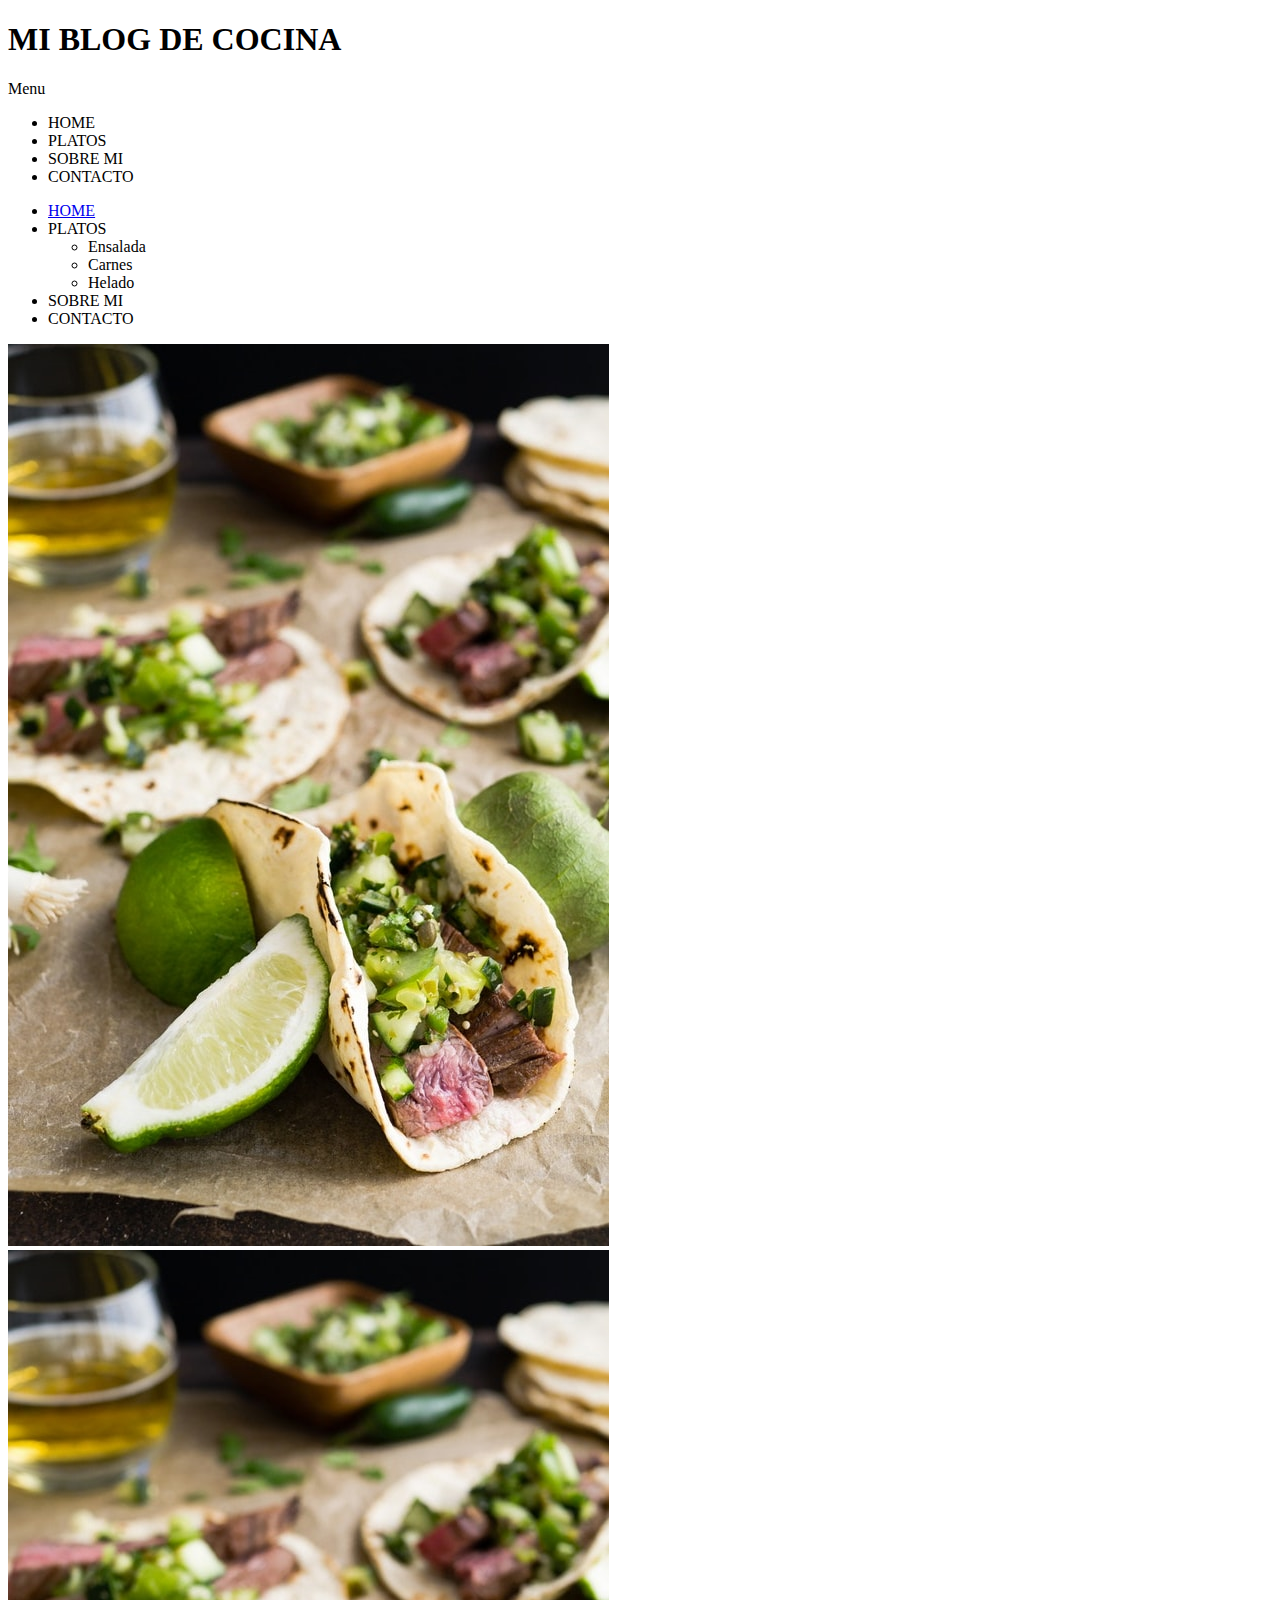
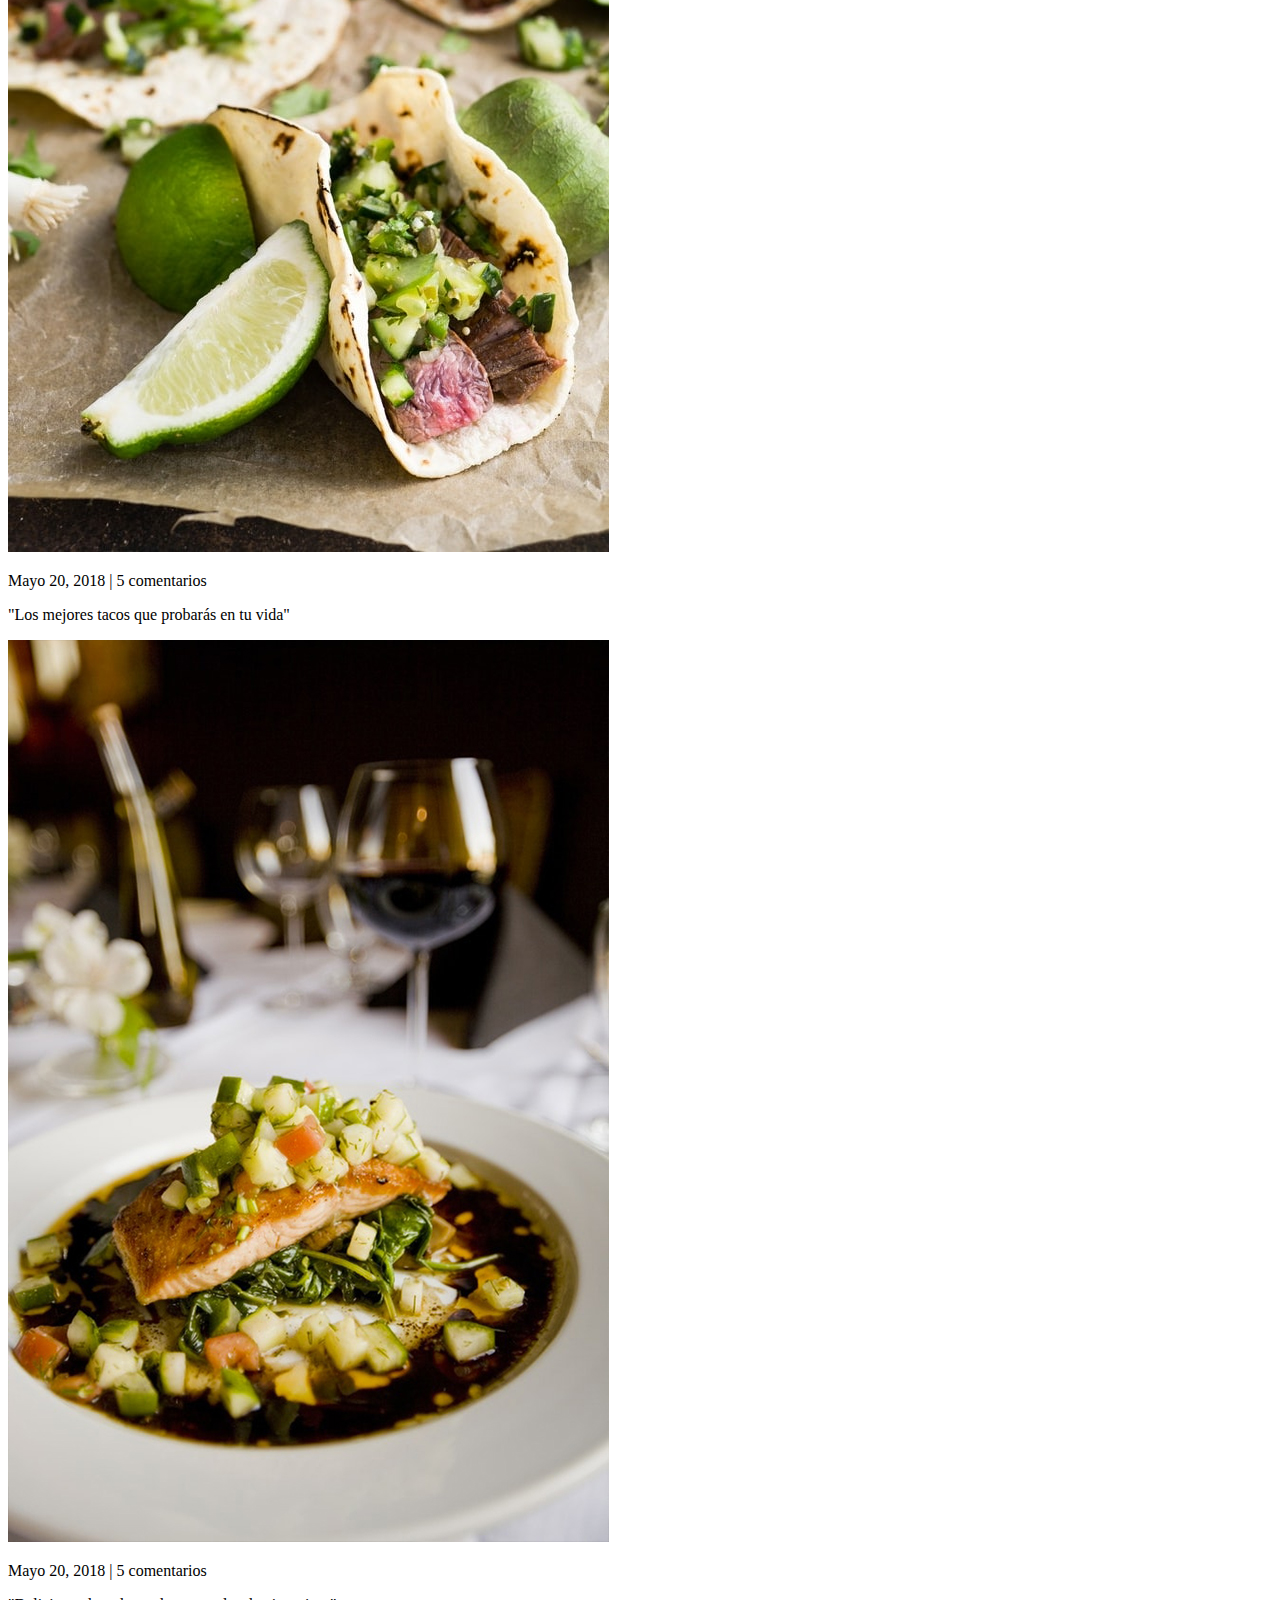
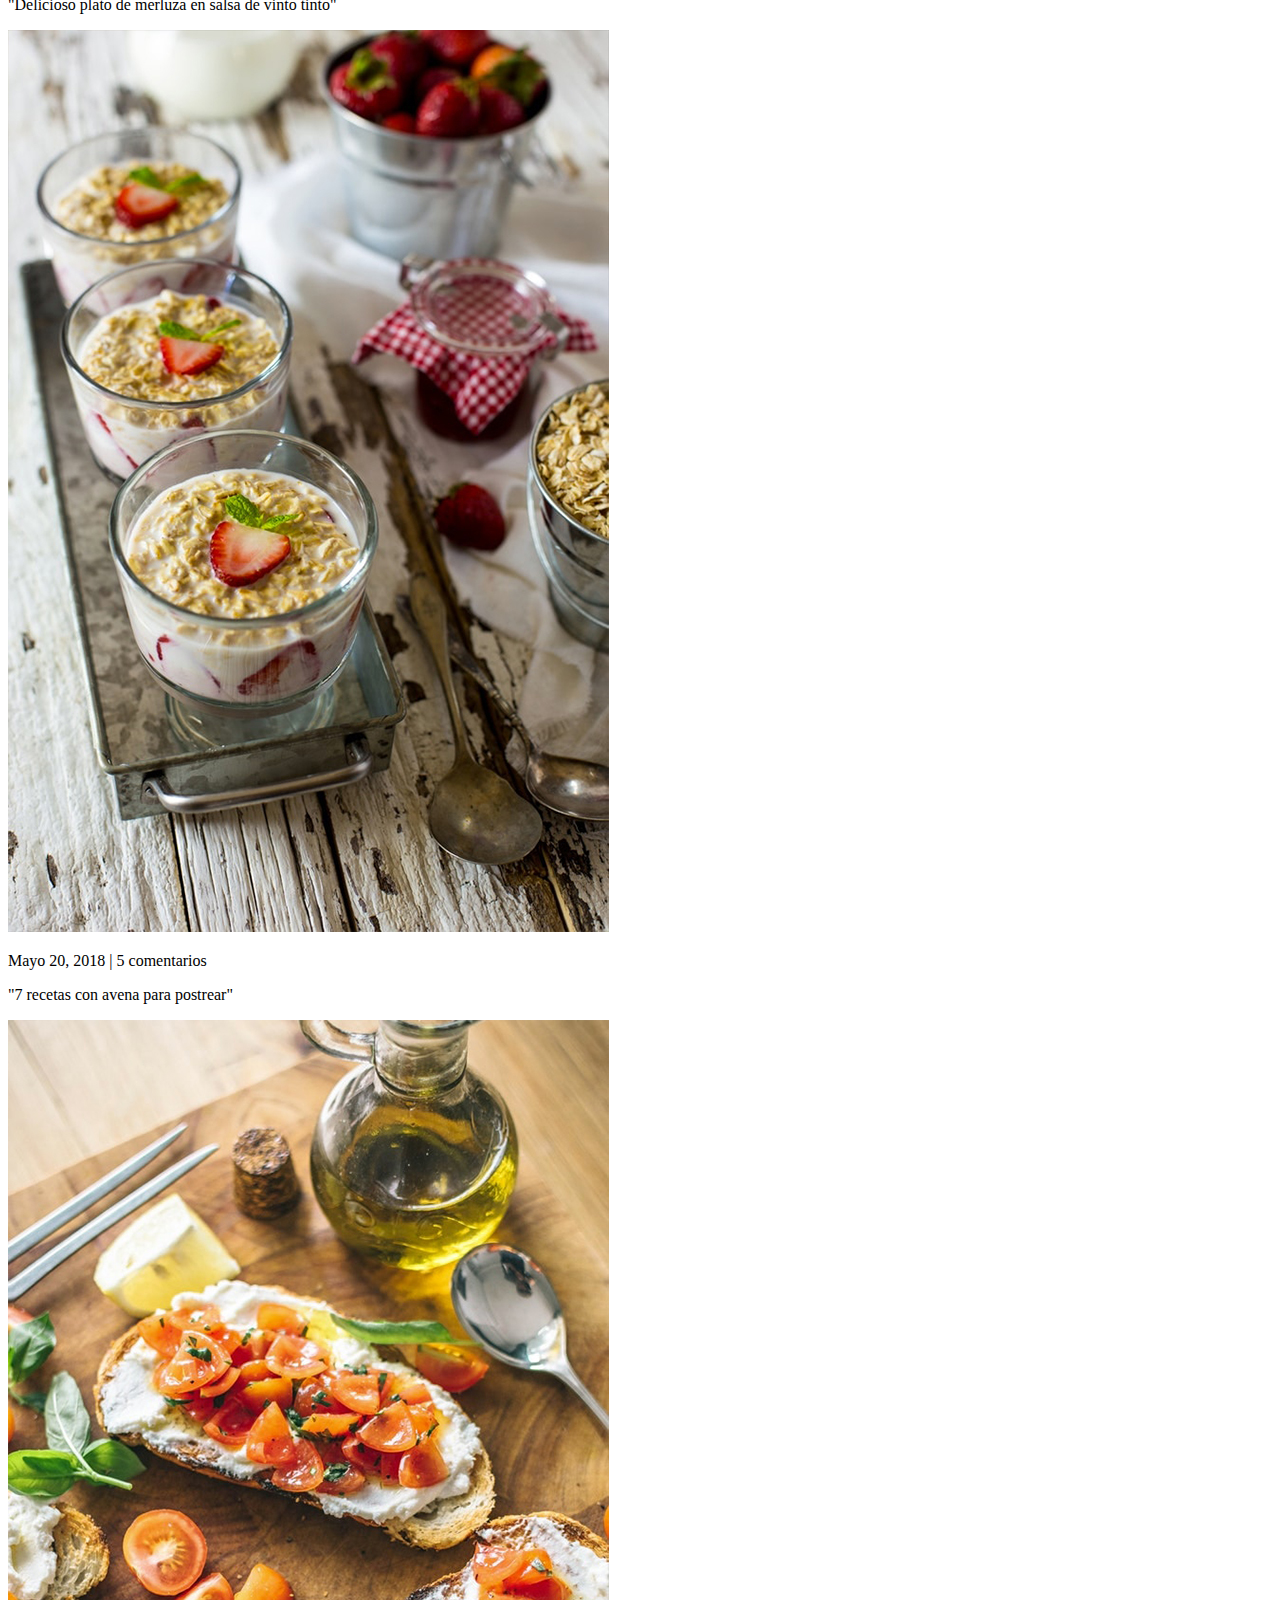
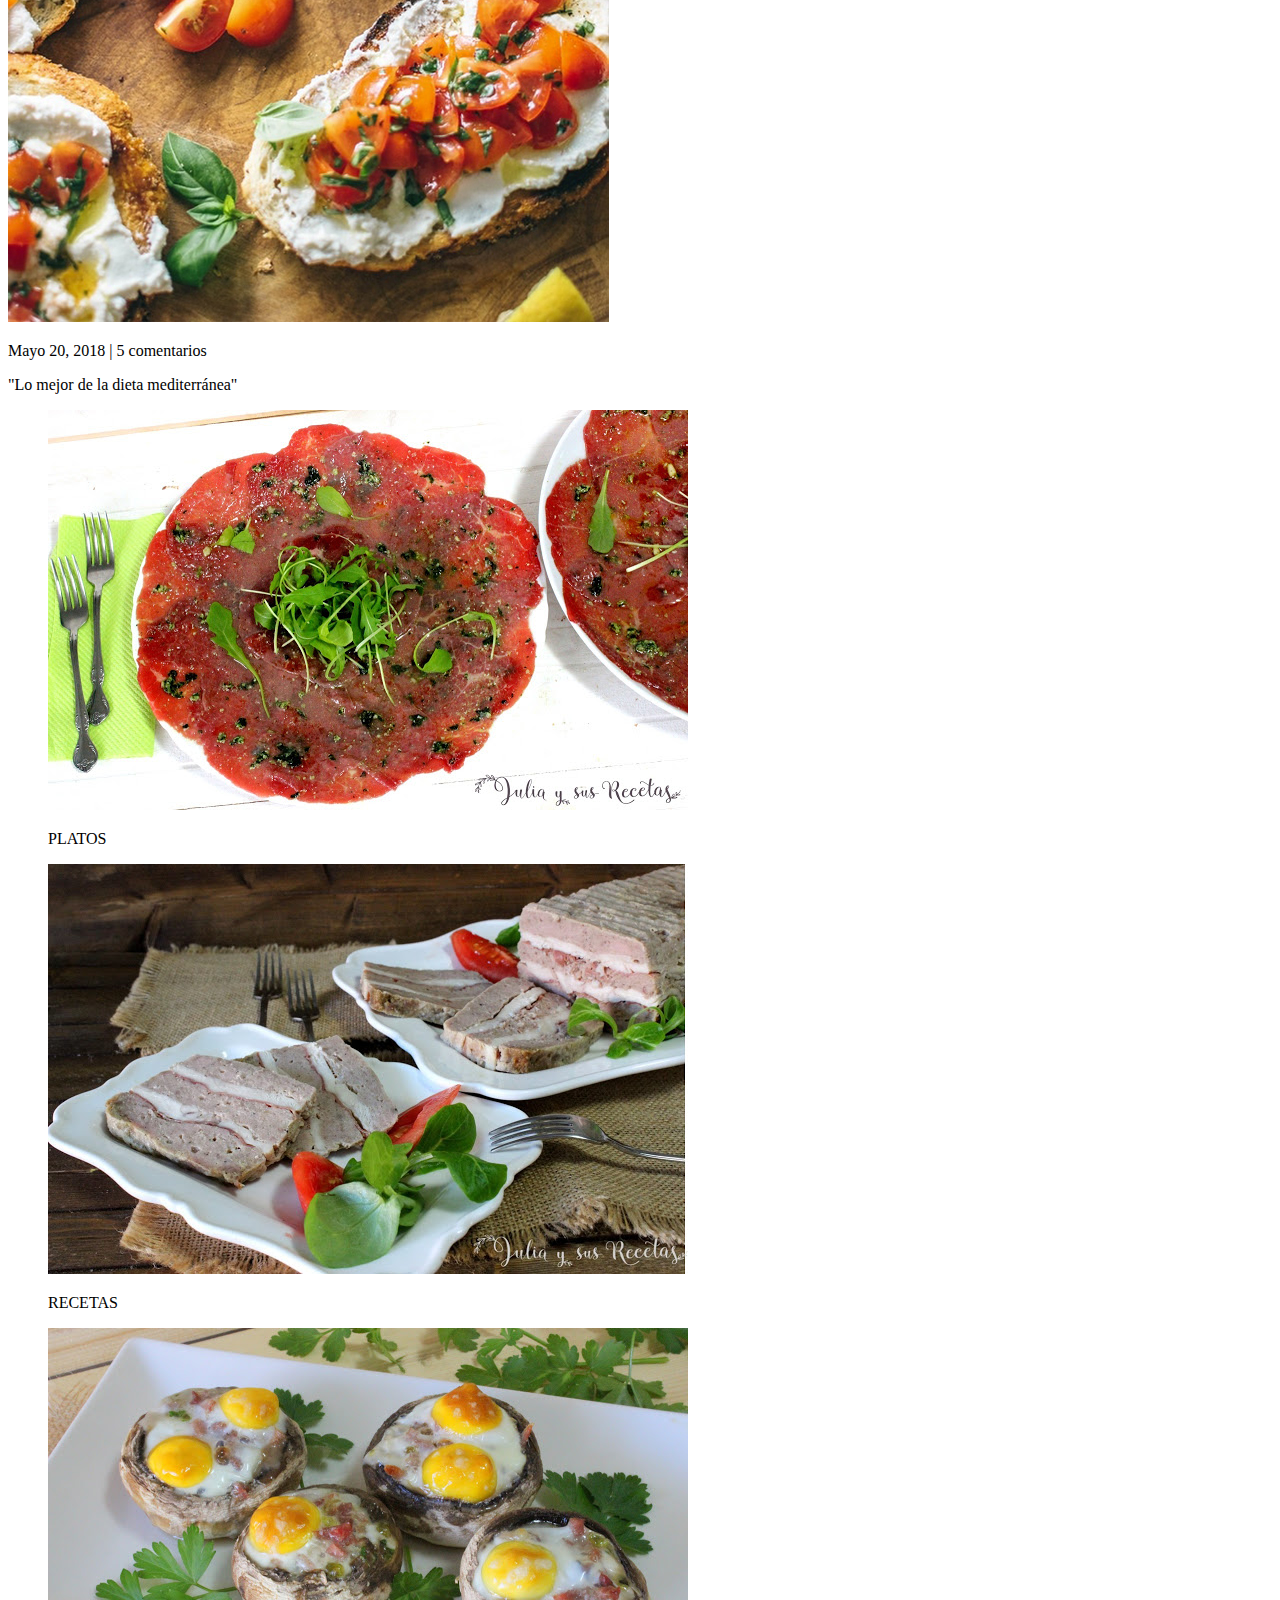
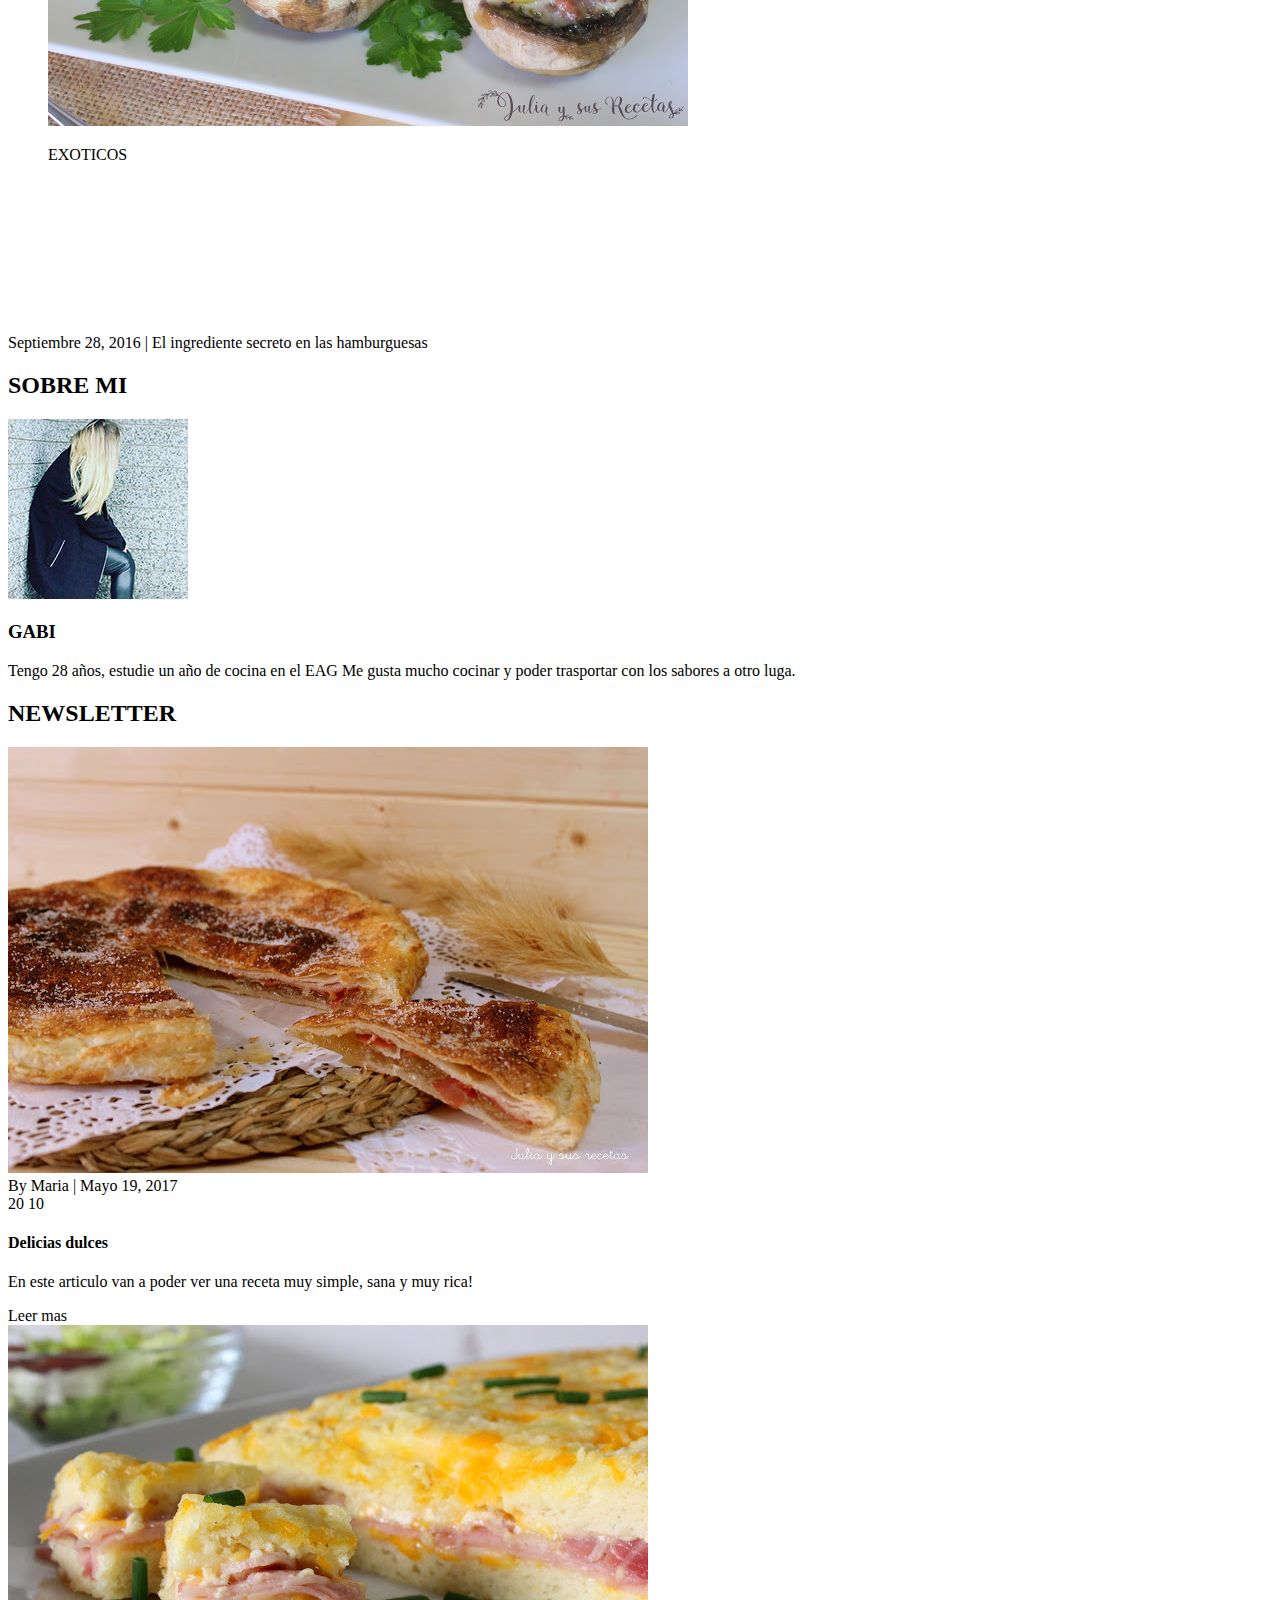
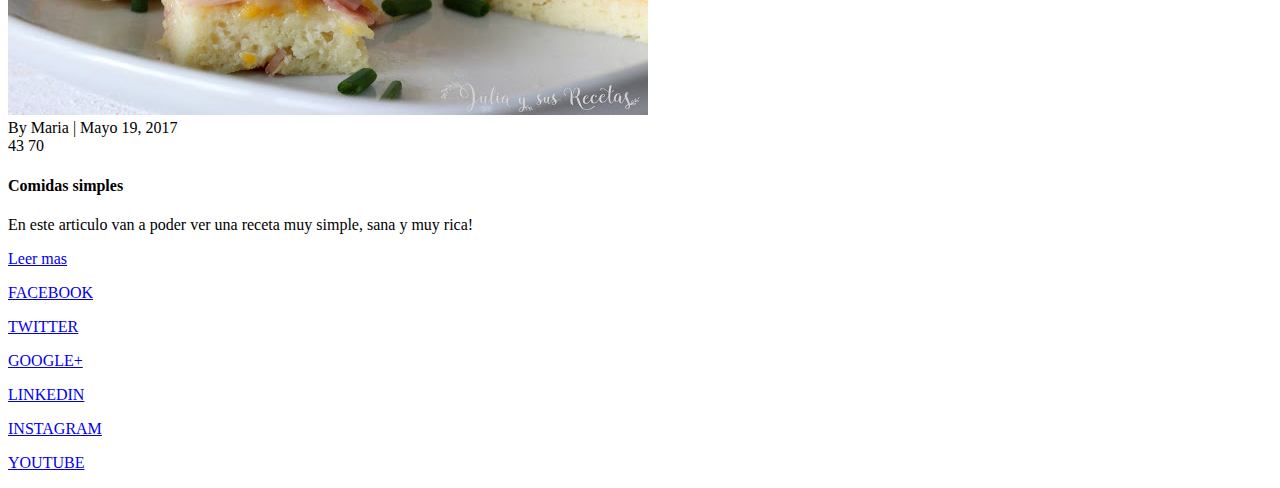
==== html/index1.html @ 9a038c72 "profile y video" ====
<!DOCTYPE html>
<html lang="en">

<head>
    <meta charset="UTF-8">
    <meta name="viewport" content="width=device-width, initial-scale=1.0">
    <meta http-equiv="X-UA-Compatible" content="ie=edge">
    <title>Document</title>
    <meta name='viewport' content='width=device-width,initial-scale=1.0,user-scalable=no,minimum-scale=1.0,maximum-scale=1.0' />
    <link rel="stylesheet" href="https://use.fontawesome.com/releases/v5.3.1/css/all.css" integrity="sha384-mzrmE5qonljUremFsqc01SB46JvROS7bZs3IO2EmfFsd15uHvIt+Y8vEf7N7fWAU"
        crossorigin="anonymous">
    <link rel="stylesheet" href="../css/styles.css">
    <link href="https://fonts.googleapis.com/css?family=Indie+Flower" rel="stylesheet">
    <link href="https://fonts.googleapis.com/css?family=IBM+Plex+Mono" rel="stylesheet">

    <link rel="stylesheet" href="https://use.fontawesome.com/releases/v5.3.1/css/all.css" integrity="sha384-mzrmE5qonljUremFsqc01SB46JvROS7bZs3IO2EmfFsd15uHvIt+Y8vEf7N7fWAU"
        crossorigin="anonymous">
    <link rel="stylesheet" href="https://use.fontawesome.com/releases/v5.3.1/css/all.css" integrity="sha384-mzrmE5qonljUremFsqc01SB46JvROS7bZs3IO2EmfFsd15uHvIt+Y8vEf7N7fWAU"
        crossorigin="anonymous">
    <link rel="stylesheet" href="https://use.fontawesome.com/releases/v5.3.1/css/all.css" integrity="sha384-mzrmE5qonljUremFsqc01SB46JvROS7bZs3IO2EmfFsd15uHvIt+Y8vEf7N7fWAU"
        crossorigin="anonymous">
    <link rel="stylesheet" href="https://use.fontawesome.com/releases/v5.3.1/css/all.css" integrity="sha384-mzrmE5qonljUremFsqc01SB46JvROS7bZs3IO2EmfFsd15uHvIt+Y8vEf7N7fWAU"
        crossorigin="anonymous">
    <link rel="stylesheet" href="https://use.fontawesome.com/releases/v5.3.1/css/all.css" integrity="sha384-mzrmE5qonljUremFsqc01SB46JvROS7bZs3IO2EmfFsd15uHvIt+Y8vEf7N7fWAU"
        crossorigin="anonymous">
    <link rel="stylesheet" href="https://use.fontawesome.com/releases/v5.3.1/css/all.css" integrity="sha384-mzrmE5qonljUremFsqc01SB46JvROS7bZs3IO2EmfFsd15uHvIt+Y8vEf7N7fWAU"
        crossorigin="anonymous">
</head>

<body>
    <header>
        <h1>MI BLOG DE COCINA</h1>
        <nav class="mobile-menu">
            <span>Menu</span>
            <ul class="dropdown-mobile">
                <li>HOME</li>
                <li>PLATOS</li>
                <li>SOBRE MI</li>
                <li>CONTACTO</li>
            </ul>
        </nav>
        <nav class="desktop-menu">
            <ul>
                <li><a href="html/index1.html">HOME</a></li>
                <li class="dropdown">PLATOS <i class="fas fa-sort-down"></i>
                    <ul class="hide">
                        <li>Ensalada</li>
                        <li>Carnes</li>
                        <li>Helado</li>
                    </ul>
                </li>
                <li>SOBRE MI</li>
                <li>CONTACTO</li>
            </ul>
        </nav>
    </header>
    <main>
        <section class="heroe-img">
            <img src="../img/img-1.jpg" />
        </section>
        <section class="carrousel">
            <div class="image-container">
                <img src="../img/img-1.jpg">
                <div>
                    <p>Mayo 20, 2018 | 5 comentarios</p>
                    <p>"Los mejores tacos que probarás en tu vida"</p>
                </div>
            </div>
            <div class="image-container">
                <img src="../img/img-2.jpg">
                <div>
                    <p>Mayo 20, 2018 | 5 comentarios</p>
                    <p>"Delicioso plato de merluza en salsa de vinto tinto"</p>
                </div>
            </div>
            <div class="image-container">
                <img src="../img/img-3.jpg">
                <div>
                    <p>Mayo 20, 2018 | 5 comentarios</p>
                    <p>"7 recetas con avena para postrear"</p>
                </div>
            </div>
            <div class="image-container">
                <img src="../img/img-4.jpg">
                <div>
                    <p>Mayo 20, 2018 | 5 comentarios</p>
                    <p>"Lo mejor de la dieta mediterránea"</p>
                </div>
            </div>
        </section>

        <section class="paula">
            <div class="imagenes">

                <figure class="image2">
                    <img src="../img/platos.jpeg" />
                    <p class="tipos">PLATOS</p>
                </figure>

                <figure class="image2">
                    <img src="../img/recetas.JPG" />
                    <p class="tipos">RECETAS</p>
                </figure>

                <figure class="image2">
                    <img src="../img/exoticos.JPG" />
                    <p class="tipos">EXOTICOS</p>
                </figure>

            </div>
        </section>

        <section class="gabi">

            <section class="profile">
                <div class="contenedor-video">
                    <iframe src="https://www.youtube.com/embed/-jiw2UGwP3A" frameborder="0" allow="autoplay; encrypted-media"
                        allowfullscreen></iframe>
                    <figcaption>Septiembre 28, 2016 | El ingrediente secreto en las hamburguesas</figcaption>
                </div>
                <div class="contenedor-profile">
                    <div class="rosa">
                        <h2>SOBRE MI</h2>
                    </div>
                    <div class="img-round">
                        <img src="../img/gabi.jpg">
                    </div>
                    <h3>GABI</h3>
                    <p>Tengo 28 años, estudie un año de cocina en el EAG
                        Me gusta mucho cocinar y poder trasportar con los sabores a otro luga.</p>
                    <div class="rosa">
                        <h2>NEWSLETTER</h2>
                    </div>
                </div>
            </section>
            <section class="paulina">
                <div class="receta">
                    <div class="img-container">
                        <img src="../img/nota1.JPG" alt="">
                    </div>
                    <div class="post-recetas-container">
                        <div class="post-info">
                            <div>
                                <span>By Maria |</span>
                                <span>Mayo 19, 2017</span>
                            </div>
                            <div class="feedback">
                                <span><i class="far fa-heart"></i>20</span>
                                <span><i class="far fa-comments"></i>10</span>
                                <span><i class="fas fa-share-alt"></i></span>
                            </div>
                        </div>
                        <h4>Delicias dulces</h4>
                        <p>En este articulo van a poder ver una receta muy simple, sana y muy rica!</p>
                        <div class="leer-mas"><span>Leer mas</span></div>
                    </div>
                </div>
                <div class="receta">
                    <div class="img-container">
                        <img src="../img/nota2.JPG" alt="">
                    </div>
                    <div class="post-recetas-container">
                        <div class="post-info">
                            <div>
                                <span>By Maria |</span>
                                <span>Mayo 19, 2017</span>
                            </div>
                            <div class="feedback">
                                <span><i class="far fa-heart"></i>43</span>
                                <span><i class="far fa-comments"></i>70</span>
                                <span><i class="fas fa-share-alt"></i></span>
                            </div>
                        </div>
                        <h4>Comidas simples</h4>
                        <p>En este articulo van a poder ver una receta muy simple, sana y muy rica!</p>
                        <div class="leer-mas"><a href="#"><span>Leer mas</span></a></div>
                    </div>
                </div>
            </section>
    </main>

    <footer>
        <div class="redes-sociales">
            <a href="https://www.facebook.com/">
                <div class="facebook">
                    <i class="fab fa-facebook-square"></i>
                    <p class="redes">FACEBOOK</p>
                </div>
            </a>
            <a href="https://twitter.com/">
                <div class="twitter">
                    <i class="fab fa-twitter"></i>
                    <p>TWITTER</p>
                </div>
            </a>
            <a href="https://www.google.com.ar/?gws_rd=ssl">
                <div class="google">
                    <i class="fab fa-google-plus-g"></i>
                    <p>GOOGLE+</p>
                </div>
            </a>
            <a href="https://ar.linkedin.com/">
                <div class="linkedin">
                    <i class="fab fa-linkedin"></i>
                    <p>LINKEDIN</p>
                </div>
            </a>
            <a href="https://www.instagram.com/?hl=es">
                <div class="instagram">
                    <i class="fab fa-instagram"></i>
                    <p>INSTAGRAM</p>
                </div>
            </a>
            <a href="https://www.youtube.com/?gl=AR&hl=es-419">
                <div class="youtube">
                    <i class="fab fa-youtube"></i>
                    <p>YOUTUBE</p>
                </div>
            </a>
        </div>

    </footer>
</body>

</html>
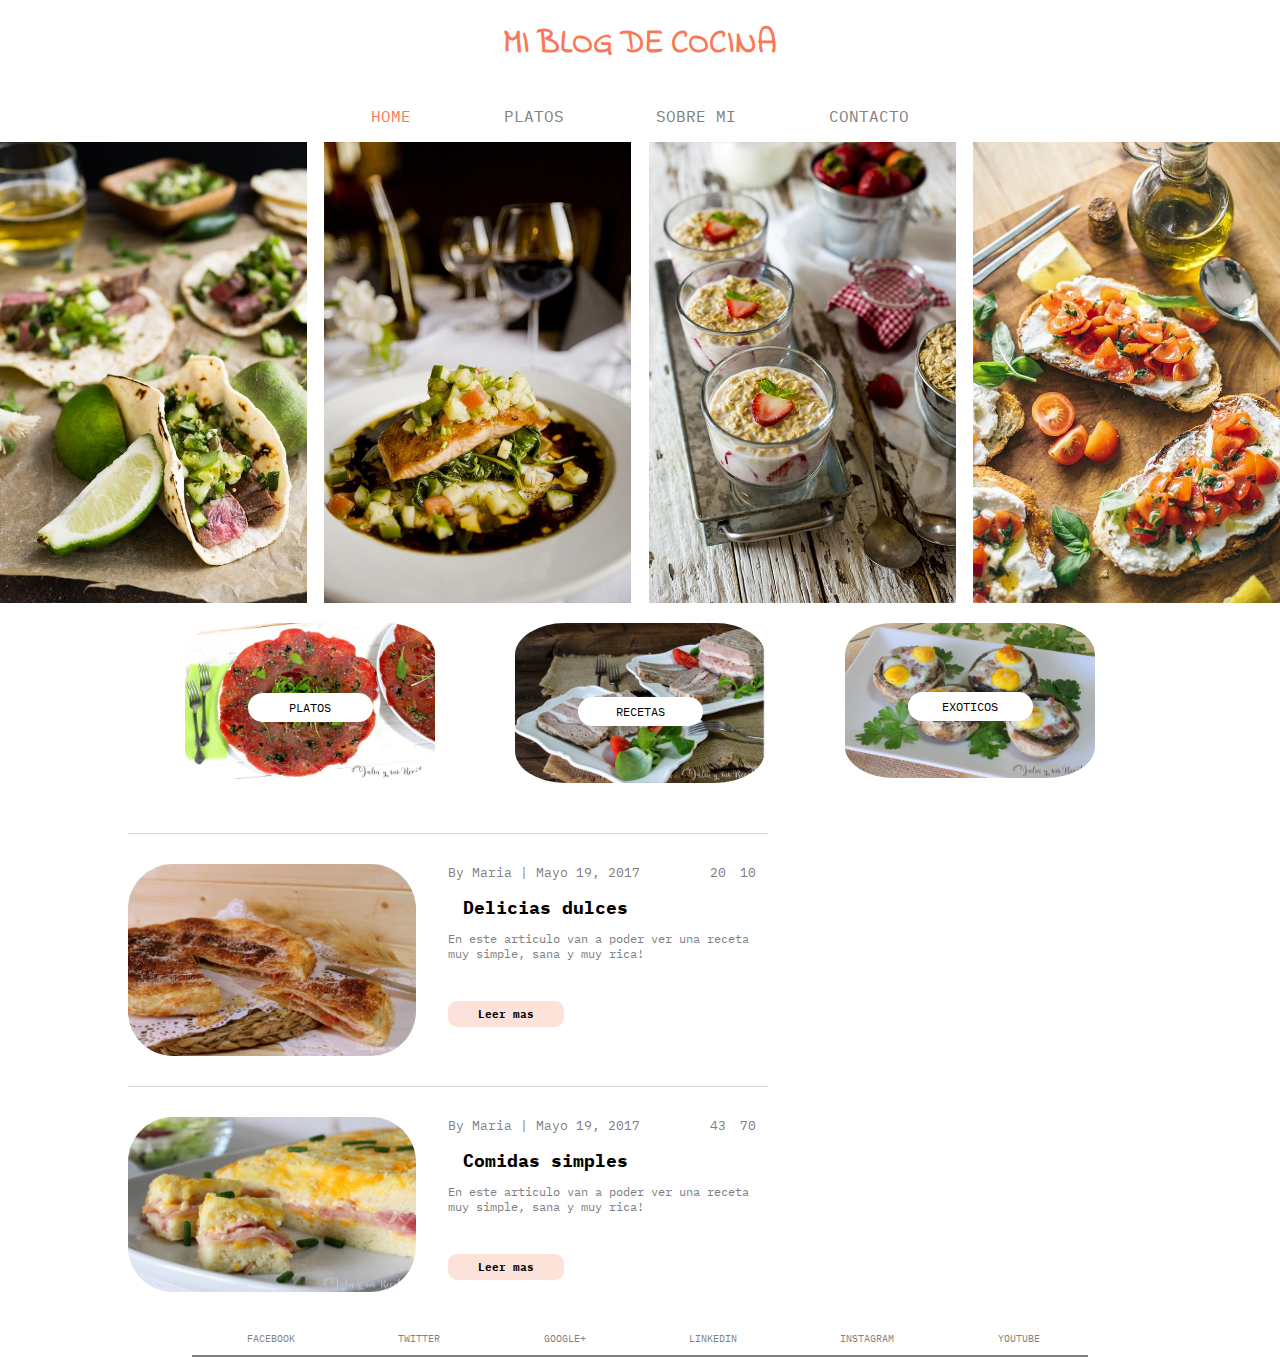
==== commit 2d702a6a: "fixed some errors in sass" ====
--- a/html/index1.html
+++ b/html/index1.html
@@ -1,46 +1,21 @@
 <!DOCTYPE html>
 <html lang="en">
-
 <head>
     <meta charset="UTF-8">
-    <meta name="viewport" content="width=device-width, initial-scale=1.0">
     <meta http-equiv="X-UA-Compatible" content="ie=edge">
-    <title>Document</title>
+    <title>Mi Blog de Cocina</title>
     <meta name='viewport' content='width=device-width,initial-scale=1.0,user-scalable=no,minimum-scale=1.0,maximum-scale=1.0' />
-    <link rel="stylesheet" href="https://use.fontawesome.com/releases/v5.3.1/css/all.css" integrity="sha384-mzrmE5qonljUremFsqc01SB46JvROS7bZs3IO2EmfFsd15uHvIt+Y8vEf7N7fWAU"
-        crossorigin="anonymous">
     <link rel="stylesheet" href="../css/styles.css">
     <link href="https://fonts.googleapis.com/css?family=Indie+Flower" rel="stylesheet">
     <link href="https://fonts.googleapis.com/css?family=IBM+Plex+Mono" rel="stylesheet">
-
-    <link rel="stylesheet" href="https://use.fontawesome.com/releases/v5.3.1/css/all.css" integrity="sha384-mzrmE5qonljUremFsqc01SB46JvROS7bZs3IO2EmfFsd15uHvIt+Y8vEf7N7fWAU"
-        crossorigin="anonymous">
-    <link rel="stylesheet" href="https://use.fontawesome.com/releases/v5.3.1/css/all.css" integrity="sha384-mzrmE5qonljUremFsqc01SB46JvROS7bZs3IO2EmfFsd15uHvIt+Y8vEf7N7fWAU"
-        crossorigin="anonymous">
-    <link rel="stylesheet" href="https://use.fontawesome.com/releases/v5.3.1/css/all.css" integrity="sha384-mzrmE5qonljUremFsqc01SB46JvROS7bZs3IO2EmfFsd15uHvIt+Y8vEf7N7fWAU"
-        crossorigin="anonymous">
-    <link rel="stylesheet" href="https://use.fontawesome.com/releases/v5.3.1/css/all.css" integrity="sha384-mzrmE5qonljUremFsqc01SB46JvROS7bZs3IO2EmfFsd15uHvIt+Y8vEf7N7fWAU"
-        crossorigin="anonymous">
-    <link rel="stylesheet" href="https://use.fontawesome.com/releases/v5.3.1/css/all.css" integrity="sha384-mzrmE5qonljUremFsqc01SB46JvROS7bZs3IO2EmfFsd15uHvIt+Y8vEf7N7fWAU"
-        crossorigin="anonymous">
-    <link rel="stylesheet" href="https://use.fontawesome.com/releases/v5.3.1/css/all.css" integrity="sha384-mzrmE5qonljUremFsqc01SB46JvROS7bZs3IO2EmfFsd15uHvIt+Y8vEf7N7fWAU"
-        crossorigin="anonymous">
+    <link rel="stylesheet" href="https://use.fontawesome.com/releases/v5.3.1/css/all.css" integrity="sha384-mzrmE5qonljUremFsqc01SB46JvROS7bZs3IO2EmfFsd15uHvIt+Y8vEf7N7fWAU" crossorigin="anonymous">
 </head>
-
 <body>
     <header>
+        <!-- TODAS -->
         <h1>MI BLOG DE COCINA</h1>
-        <nav class="mobile-menu">
-            <span>Menu</span>
-            <ul class="dropdown-mobile">
-                <li>HOME</li>
-                <li>PLATOS</li>
-                <li>SOBRE MI</li>
-                <li>CONTACTO</li>
-            </ul>
-        </nav>
         <nav class="desktop-menu">
-            <ul>
+            <ul class="main-list">
                 <li><a href="html/index1.html">HOME</a></li>
                 <li class="dropdown">PLATOS <i class="fas fa-sort-down"></i>
                     <ul class="hide">
@@ -53,10 +28,24 @@
                 <li>CONTACTO</li>
             </ul>
         </nav>
+        <!-- MENU MOBILE: MARIA -->
+        <nav class="mobile-menu">
+            <div>
+                <i class="fas fa-bars"></i>
+                <span>MENU</span>
+            </div>
+            <ul class="dropdown-mobile">
+                <li>HOME</li>
+                <li>PLATOS</li>
+                <li>SOBRE MI</li>
+                <li>CONTACTO</li>
+            </ul>
+        </nav>
     </header>
     <main>
+        <!-- MARIA -->
         <section class="heroe-img">
-            <img src="../img/img-1.jpg" />
+            <img src="../img/img-1.jpg"/>
         </section>
         <section class="carrousel">
             <div class="image-container">
@@ -70,7 +59,7 @@
                 <img src="../img/img-2.jpg">
                 <div>
                     <p>Mayo 20, 2018 | 5 comentarios</p>
-                    <p>"Delicioso plato de merluza en salsa de vinto tinto"</p>
+                    <p>"Delicioso plato de merluza"</p>
                 </div>
             </div>
             <div class="image-container">
@@ -88,138 +77,114 @@
                 </div>
             </div>
         </section>
+        <!-- PAULA: -->
+        <section class="imagenes">
+            <figure class="image2">
+                    <img src="../img/platos.jpeg"/>
+                    <p class="tipos">PLATOS</p>
+            </figure>
+    
+            <figure class="image2">
+                <img src="../img/recetas.JPG"/>
+                <p class="tipos">RECETAS</p>
+            </figure>
+    
+            <figure class="image2">
+                <img src="../img/exoticos.JPG"/>
+                <p class="tipos">EXOTICOS</p>
+            </figure>
+        </section>
+                
+        <section class="gabi">
 
-        <section class="paula">
-            <div class="imagenes">
-
-                <figure class="image2">
-                    <img src="../img/platos.jpeg" />
-                    <p class="tipos">PLATOS</p>
-                </figure>
-
-                <figure class="image2">
-                    <img src="../img/recetas.JPG" />
-                    <p class="tipos">RECETAS</p>
-                </figure>
-
-                <figure class="image2">
-                    <img src="../img/exoticos.JPG" />
-                    <p class="tipos">EXOTICOS</p>
-                </figure>
-
+        </section>
+        <!-- PAULINA -->
+        <section>
+            <div class="receta">
+                <div class="img-container">
+                    <img src="../img/nota1.JPG" alt="">
+                </div>
+                <div class="post-recetas-container">
+                    <div class="post-info">
+                        <div>
+                            <span>By Maria |</span>
+                            <span>Mayo 19, 2017</span>
+                        </div>
+                        <div class="feedback">
+                            <span><i class="far fa-heart"></i>20</span>
+                            <span><i class="far fa-comments"></i>10</span>
+                            <span><i class="fas fa-share-alt"></i></span>
+                        </div>
+                    </div>
+                    <h4>Delicias dulces</h4>
+                    <p>En este articulo van a poder ver una receta muy simple, sana y muy rica!</p>
+                    <div class="leer-mas"><span>Leer mas</span></div>
+                </div>
+            </div>
+            <div class="receta">
+                <div class="img-container">
+                    <img src="../img/nota2.JPG" alt="">
+                </div>
+                <div class="post-recetas-container">
+                    <div class="post-info">
+                        <div>
+                            <span>By Maria |</span>
+                            <span>Mayo 19, 2017</span>
+                        </div>
+                        <div class="feedback">
+                            <span><i class="far fa-heart"></i>43</span>
+                            <span><i class="far fa-comments"></i>70</span>
+                            <span><i class="fas fa-share-alt"></i></span>
+                        </div>
+                    </div>
+                    <h4>Comidas simples</h4>
+                    <p>En este articulo van a poder ver una receta muy simple, sana y muy rica!</p>
+                    <div class="leer-mas"><a href="#"><span>Leer mas</span></a></div>
+                </div>
             </div>
         </section>
-
-        <section class="gabi">
-
-            <section class="profile">
-                <div class="contenedor-video">
-                    <iframe src="https://www.youtube.com/embed/-jiw2UGwP3A" frameborder="0" allow="autoplay; encrypted-media"
-                        allowfullscreen></iframe>
-                    <figcaption>Septiembre 28, 2016 | El ingrediente secreto en las hamburguesas</figcaption>
-                </div>
-                <div class="contenedor-profile">
-                    <div class="rosa">
-                        <h2>SOBRE MI</h2>
-                    </div>
-                    <div class="img-round">
-                        <img src="../img/gabi.jpg">
-                    </div>
-                    <h3>GABI</h3>
-                    <p>Tengo 28 años, estudie un año de cocina en el EAG
-                        Me gusta mucho cocinar y poder trasportar con los sabores a otro luga.</p>
-                    <div class="rosa">
-                        <h2>NEWSLETTER</h2>
-                    </div>
-                </div>
-            </section>
-            <section class="paulina">
-                <div class="receta">
-                    <div class="img-container">
-                        <img src="../img/nota1.JPG" alt="">
-                    </div>
-                    <div class="post-recetas-container">
-                        <div class="post-info">
-                            <div>
-                                <span>By Maria |</span>
-                                <span>Mayo 19, 2017</span>
-                            </div>
-                            <div class="feedback">
-                                <span><i class="far fa-heart"></i>20</span>
-                                <span><i class="far fa-comments"></i>10</span>
-                                <span><i class="fas fa-share-alt"></i></span>
-                            </div>
-                        </div>
-                        <h4>Delicias dulces</h4>
-                        <p>En este articulo van a poder ver una receta muy simple, sana y muy rica!</p>
-                        <div class="leer-mas"><span>Leer mas</span></div>
-                    </div>
-                </div>
-                <div class="receta">
-                    <div class="img-container">
-                        <img src="../img/nota2.JPG" alt="">
-                    </div>
-                    <div class="post-recetas-container">
-                        <div class="post-info">
-                            <div>
-                                <span>By Maria |</span>
-                                <span>Mayo 19, 2017</span>
-                            </div>
-                            <div class="feedback">
-                                <span><i class="far fa-heart"></i>43</span>
-                                <span><i class="far fa-comments"></i>70</span>
-                                <span><i class="fas fa-share-alt"></i></span>
-                            </div>
-                        </div>
-                        <h4>Comidas simples</h4>
-                        <p>En este articulo van a poder ver una receta muy simple, sana y muy rica!</p>
-                        <div class="leer-mas"><a href="#"><span>Leer mas</span></a></div>
-                    </div>
-                </div>
-            </section>
-    </main>
-
+    </main> 
+    <!-- PAULA -->
     <footer>
         <div class="redes-sociales">
-            <a href="https://www.facebook.com/">
-                <div class="facebook">
-                    <i class="fab fa-facebook-square"></i>
-                    <p class="redes">FACEBOOK</p>
-                </div>
-            </a>
-            <a href="https://twitter.com/">
-                <div class="twitter">
-                    <i class="fab fa-twitter"></i>
-                    <p>TWITTER</p>
-                </div>
-            </a>
-            <a href="https://www.google.com.ar/?gws_rd=ssl">
-                <div class="google">
-                    <i class="fab fa-google-plus-g"></i>
-                    <p>GOOGLE+</p>
-                </div>
-            </a>
-            <a href="https://ar.linkedin.com/">
-                <div class="linkedin">
-                    <i class="fab fa-linkedin"></i>
-                    <p>LINKEDIN</p>
-                </div>
-            </a>
-            <a href="https://www.instagram.com/?hl=es">
-                <div class="instagram">
-                    <i class="fab fa-instagram"></i>
-                    <p>INSTAGRAM</p>
-                </div>
-            </a>
-            <a href="https://www.youtube.com/?gl=AR&hl=es-419">
-                <div class="youtube">
-                    <i class="fab fa-youtube"></i>
-                    <p>YOUTUBE</p>
-                </div>
-            </a>
-        </div>
+                <a href="https://www.facebook.com/">
+                    <div class="facebook">
+                        <i class="fab fa-facebook-square"></i>
+                        <p class="redes">FACEBOOK</p>   
+                    </div>
+                </a>
+                <a href="https://twitter.com/">
+                    <div class="twitter">
+                        <i class="fab fa-twitter"></i>
+                        <p>TWITTER</p>
+                    </div>    
+                </a>
+                <a href="https://www.google.com.ar/?gws_rd=ssl">
+                    <div class="google">
+                        <i class="fab fa-google-plus-g"></i>
+                        <p>GOOGLE+</p>
+                    </div>
+                </a>
+                <a href="https://ar.linkedin.com/">
+                    <div class="linkedin">
+                        <i class="fab fa-linkedin"></i>
+                        <p>LINKEDIN</p>
+                    </div>
+                </a>
+                <a href="https://www.instagram.com/?hl=es">
+                    <div class="instagram">
+                        <i class="fab fa-instagram"></i>
+                        <p>INSTAGRAM</p>
+                    </div>
+                </a>
+                <a href="https://www.youtube.com/?gl=AR&hl=es-419">
+                    <div class="youtube">
+                        <i class="fab fa-youtube"></i>
+                        <p>YOUTUBE</p>
+                    </div>
+                </a>
+            </div>
 
-    </footer>
+    </footer>   
 </body>
-
 </html>--- a/css/styles.css
+++ b/css/styles.css
@@ -0,0 +1,381 @@
+body {
+  margin: 0%;
+}
+
+header {
+  display: flex;
+  flex-direction: column;
+  align-items: center;
+}
+header h1 {
+  font-family: "Indie Flower", cursive;
+  color: #FA7855;
+}
+header .desktop-menu {
+  width: 42%;
+  display: block;
+}
+header .mobile-menu {
+  display: none;
+  position: relative;
+  width: 80%;
+  height: 40px;
+  background-color: #FA7855;
+  border-radius: 30px;
+  color: white;
+  font-family: "IBM Plex Mono", monospace;
+}
+header .mobile-menu:hover .dropdown-mobile {
+  display: block;
+}
+header .mobile-menu span, header .mobile-menu i {
+  color: black;
+}
+header .mobile-menu .dropdown-mobile {
+  display: none;
+  position: absolute;
+  top: 40px;
+  min-width: 160px;
+  z-index: 1;
+  list-style: none;
+  text-align: center;
+  margin: 0px;
+  padding: 0%;
+  background-color: #FA7855;
+}
+
+.main-list {
+  display: flex;
+  list-style: none;
+  padding: 0px;
+  justify-content: space-between;
+  font-family: "IBM Plex Mono", monospace;
+  color: gray;
+}
+.main-list li:hover {
+  color: #FA7855;
+  cursor: pointer;
+}
+.main-list a {
+  text-decoration: none;
+  color: #FA7855;
+}
+.main-list .dropdown {
+  position: relative;
+  display: inline-block;
+}
+.main-list .dropdown:hover .hide {
+  display: block;
+}
+.main-list .dropdown .hide {
+  display: none;
+  position: absolute;
+  background-color: white;
+  color: gray;
+  min-width: 160px;
+  box-shadow: 0px 8px 16px 0px rgba(0, 0, 0, 0.2);
+  padding: 12px 16px;
+  z-index: 1;
+  list-style: none;
+}
+
+.heroe-img {
+  display: none;
+}
+
+.carrousel {
+  width: 100%;
+  display: flex;
+  justify-content: space-between;
+  margin: 0;
+}
+
+.image-container {
+  position: relative;
+  width: 24%;
+}
+.image-container:hover {
+  cursor: pointer;
+}
+.image-container:hover div {
+  height: 22%;
+}
+.image-container img {
+  width: 100%;
+}
+.image-container div {
+  position: absolute;
+  bottom: 0;
+  z-index: 1;
+  width: 100%;
+  background-color: rgba(255, 93, 53, 0.7);
+  overflow: hidden;
+  height: 0%;
+  transition: height 0.8s;
+}
+.image-container div p {
+  margin: 10px 10px 0px 10px;
+  color: white;
+  font-family: "IBM Plex Mono", monospace;
+  font-size: 14px;
+}
+.image-container div p:first-of-type {
+  font-size: 10px;
+}
+
+.receta {
+  margin-left: 10%;
+  padding: 30px 0;
+  width: 50%;
+  border-top: 1px solid lightgray;
+  display: flex;
+  justify-content: space-between;
+}
+.receta .img-container {
+  width: 45%;
+  display: flex;
+  align-items: center;
+}
+.receta .img-container img {
+  width: 100%;
+  border-radius: 45px;
+}
+.receta .post-recetas-container {
+  width: 50%;
+}
+
+.post-info {
+  display: flex;
+  justify-content: space-between;
+  font-size: 11px;
+  color: gray;
+  text-align: center;
+}
+.post-info .feedback span {
+  padding-right: 6px;
+}
+
+.post-recetas-container {
+  font-family: "IBM Plex Mono", monospace;
+}
+.post-recetas-container h4 {
+  font-weight: bold;
+  font-size: 18px;
+  margin: 15px 0 0 15px;
+}
+.post-recetas-container p {
+  color: grey;
+  font-size: 12px;
+}
+.post-recetas-container .leer-mas {
+  width: 25%;
+  text-align: center;
+  font-weight: bold;
+  padding: 6px 18px;
+  border-radius: 9px;
+  font-size: 11px;
+  background-color: #fde2da;
+  margin: 40px 0 0 0;
+  transition: background-color 0.3s ease-in-out;
+}
+.post-recetas-container .leer-mas a {
+  text-decoration: none;
+  color: black;
+}
+.post-recetas-container .leer-mas:hover {
+  background-color: #fc784f;
+  cursor: pointer;
+}
+
+.post-info {
+  display: flex;
+  justify-content: space-between;
+  font-size: 13px;
+  color: gray;
+}
+
+.imagenes {
+  width: 100%;
+  display: flex;
+  justify-content: center;
+}
+
+.image2:hover {
+  cursor: pointer;
+}
+.image2:hover p {
+  background-color: #fc784f;
+}
+
+.imagenes img {
+  width: 250px;
+  height: auto;
+  border-radius: 20%;
+}
+
+.tipos {
+  width: 50%;
+  height: 15%;
+  display: flex;
+  justify-content: center;
+  margin: auto;
+  line-height: 30px;
+  border-radius: 20px;
+  font-family: "IBM Plex Mono", monospace;
+  font-size: 12px;
+  background-color: white;
+  position: relative;
+  bottom: 90px;
+}
+
+footer {
+  display: flex;
+  justify-content: center;
+}
+footer .redes-sociales {
+  width: 70%;
+  font-family: "IBM Plex Mono", monospace;
+  color: grey;
+  font-size: 10px;
+  display: flex;
+  flex-direction: row;
+  justify-content: space-around;
+  border-bottom: 2px solid grey;
+  margin-bottom: 10px;
+}
+
+a {
+  color: grey;
+  text-decoration: none;
+}
+
+.facebook {
+  display: flex;
+  flex-direction: row;
+  align-items: center;
+}
+.facebook:hover {
+  cursor: pointer;
+  color: #3b5998;
+}
+.facebook p {
+  margin-left: 7px;
+}
+
+.twitter {
+  display: flex;
+  flex-direction: row;
+  align-items: center;
+}
+.twitter:hover {
+  cursor: pointer;
+  color: #55acee;
+}
+.twitter p {
+  margin-left: 7px;
+}
+
+.google {
+  display: flex;
+  flex-direction: row;
+  align-items: center;
+}
+.google:hover {
+  cursor: pointer;
+  color: #dd4b39;
+}
+.google p {
+  margin-left: 7px;
+}
+
+.linkedin {
+  display: flex;
+  flex-direction: row;
+  align-items: center;
+}
+.linkedin:hover {
+  cursor: pointer;
+  color: #007bb5;
+}
+.linkedin p {
+  margin-left: 7px;
+}
+
+.instagram {
+  display: flex;
+  flex-direction: row;
+  align-items: center;
+}
+.instagram:hover {
+  cursor: pointer;
+  color: #8f6247;
+}
+.instagram p {
+  margin-left: 7px;
+}
+
+.youtube {
+  display: flex;
+  flex-direction: row;
+  align-items: center;
+}
+.youtube:hover {
+  cursor: pointer;
+  color: #ff0000;
+}
+.youtube p {
+  margin-left: 7px;
+}
+
+@media (max-width: 790px) {
+  header .desktop-menu {
+    display: none;
+  }
+  header .mobile-menu {
+    display: flex;
+    flex-direction: column;
+    align-items: center;
+    justify-content: center;
+  }
+
+  .heroe-img {
+    display: block;
+  }
+  .heroe-img img {
+    width: 100%;
+  }
+
+  .carrousel {
+    display: none;
+  }
+
+  .receta {
+    width: 90%;
+    margin: 0 auto;
+  }
+}
+@media (max-width: 480px) {
+  .receta {
+    display: none;
+    width: 100%;
+    margin: 0;
+    border-top: none;
+  }
+  .receta .img-container {
+    display: none;
+  }
+  .receta .post-recetas-container {
+    width: 70%;
+    margin: 0 auto;
+    text-align: center;
+  }
+  .receta .post-recetas-container .leer-mas {
+    margin: 0 auto;
+    width: 30%;
+  }
+  .receta:first-of-type {
+    display: block;
+  }
+}
+
+/*# sourceMappingURL=styles.css.map */
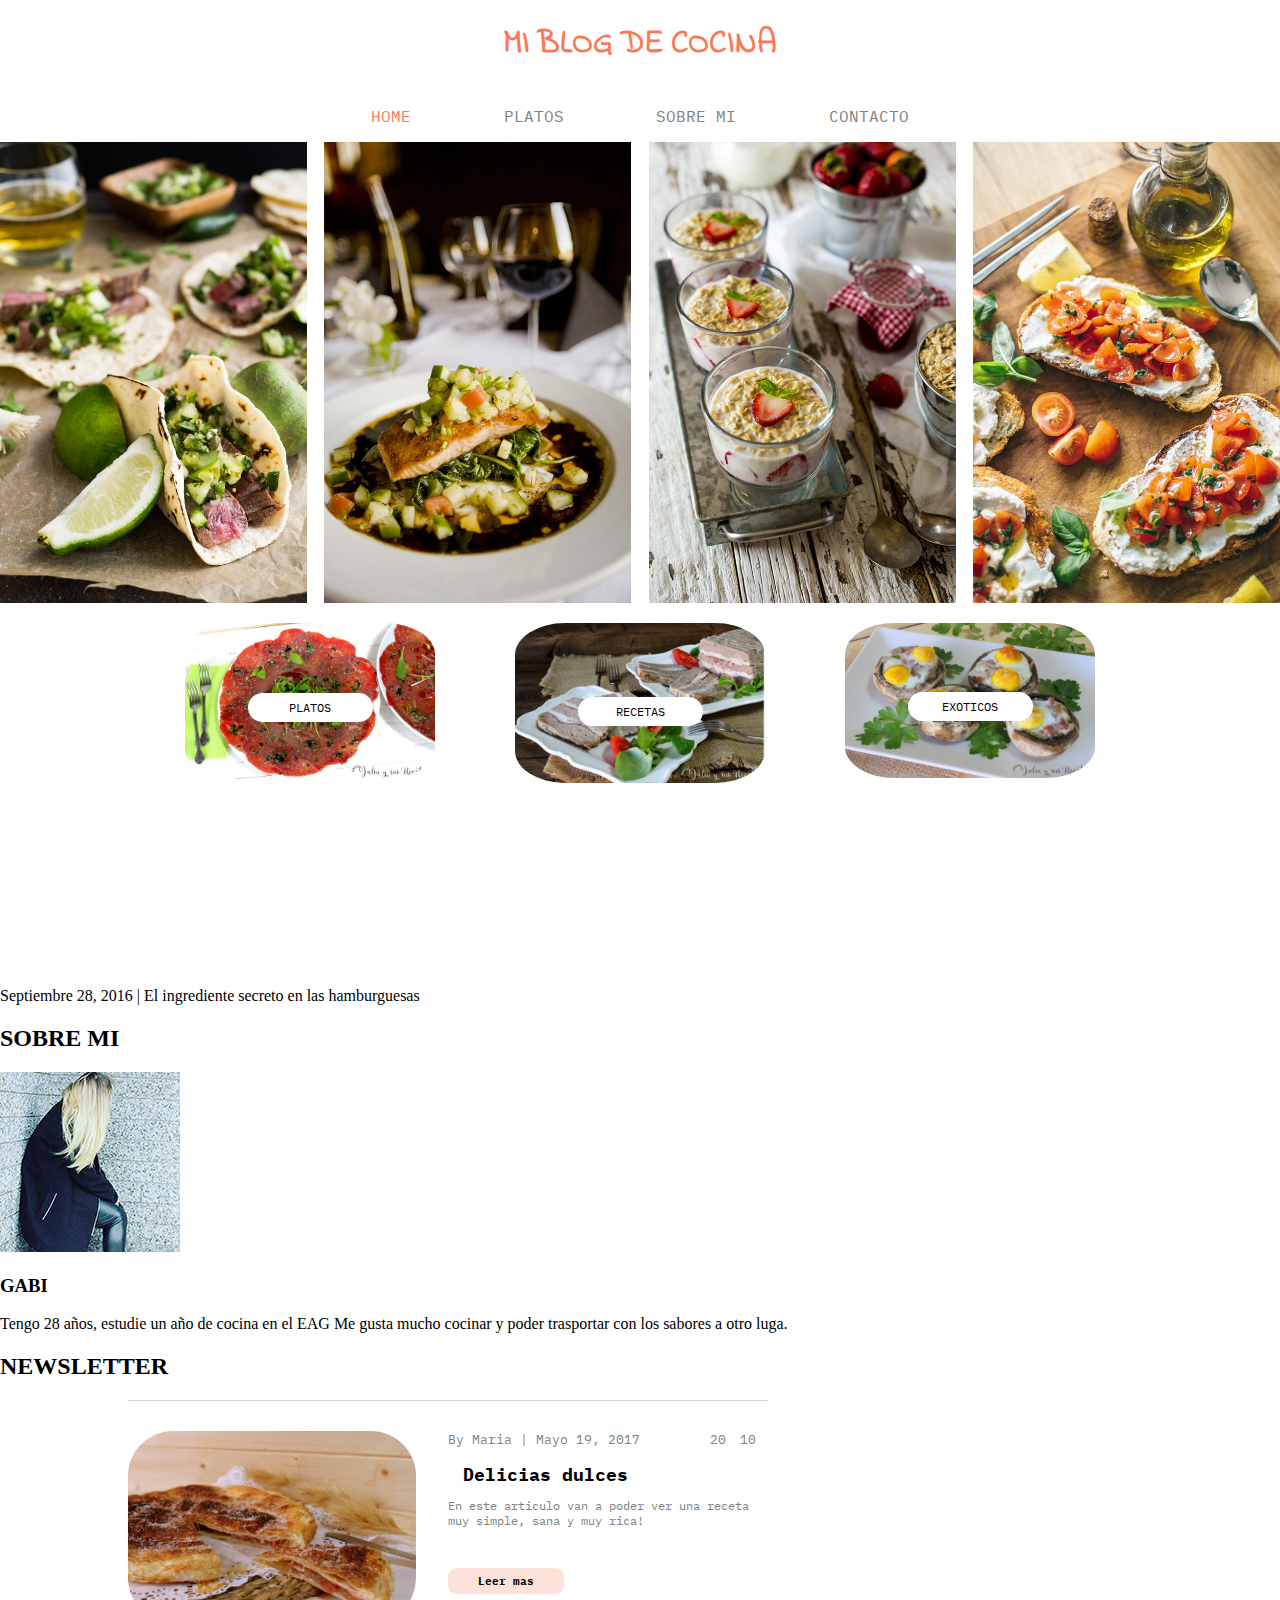
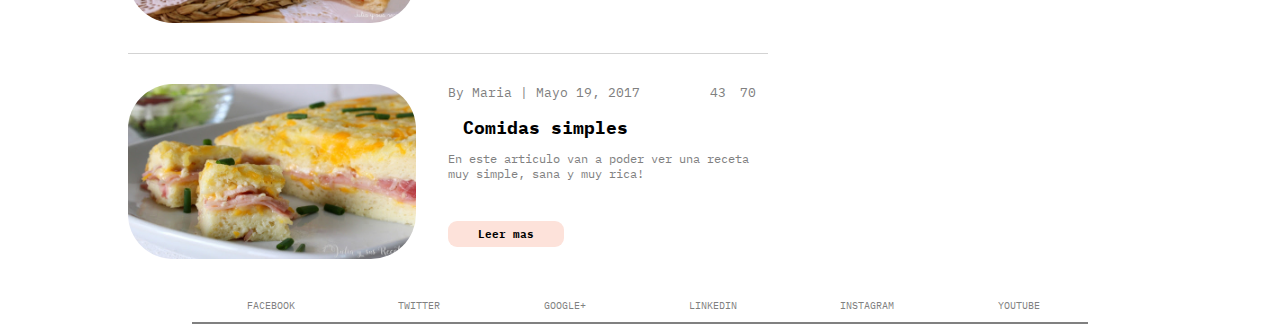
==== commit c7128f13: "merged with recipe section" ====
--- a/html/index1.html
+++ b/html/index1.html
@@ -1,5 +1,6 @@
 <!DOCTYPE html>
 <html lang="en">
+
 <head>
     <meta charset="UTF-8">
     <meta http-equiv="X-UA-Compatible" content="ie=edge">
@@ -10,6 +11,7 @@
     <link href="https://fonts.googleapis.com/css?family=IBM+Plex+Mono" rel="stylesheet">
     <link rel="stylesheet" href="https://use.fontawesome.com/releases/v5.3.1/css/all.css" integrity="sha384-mzrmE5qonljUremFsqc01SB46JvROS7bZs3IO2EmfFsd15uHvIt+Y8vEf7N7fWAU" crossorigin="anonymous">
 </head>
+
 <body>
     <header>
         <!-- TODAS -->
@@ -45,7 +47,7 @@
     <main>
         <!-- MARIA -->
         <section class="heroe-img">
-            <img src="../img/img-1.jpg"/>
+            <img src="../img/img-1.jpg" />
         </section>
         <section class="carrousel">
             <div class="image-container">
@@ -94,12 +96,30 @@
                 <p class="tipos">EXOTICOS</p>
             </figure>
         </section>
-                
-        <section class="gabi">
-
-        </section>
-        <!-- PAULINA -->
+        <!-- GABRIELA: -->
+        <section class="profile">
+            <div class="contenedor-video">
+                <iframe src="https://www.youtube.com/embed/-jiw2UGwP3A" frameborder="0" allow="autoplay; encrypted-media"
+                    allowfullscreen></iframe>
+                <figcaption>Septiembre 28, 2016 | El ingrediente secreto en las hamburguesas</figcaption>
+            </div>
+            <div class="contenedor-profile">
+                <div class="rosa">
+                    <h2>SOBRE MI</h2>
+                </div>
+                <div class="img-round">
+                    <img src="../img/gabi.jpg">
+                </div>
+                <h3>GABI</h3>
+                <p>Tengo 28 años, estudie un año de cocina en el EAG
+                    Me gusta mucho cocinar y poder trasportar con los sabores a otro luga.</p>
+                <div class="rosa">
+                    <h2>NEWSLETTER</h2>
+                </div>
+            </div>
+        </section>
         <section>
+                <!-- PAULINA -->
             <div class="receta">
                 <div class="img-container">
                     <img src="../img/nota1.JPG" alt="">
@@ -115,31 +135,32 @@
                             <span><i class="far fa-comments"></i>10</span>
                             <span><i class="fas fa-share-alt"></i></span>
                         </div>
-                    </div>
+                </div>
                     <h4>Delicias dulces</h4>
                     <p>En este articulo van a poder ver una receta muy simple, sana y muy rica!</p>
                     <div class="leer-mas"><span>Leer mas</span></div>
                 </div>
             </div>
-            <div class="receta">
-                <div class="img-container">
-                    <img src="../img/nota2.JPG" alt="">
-                </div>
-                <div class="post-recetas-container">
-                    <div class="post-info">
-                        <div>
-                            <span>By Maria |</span>
-                            <span>Mayo 19, 2017</span>
+                <div class="receta">
+                    <div class="img-container">
+                        <img src="../img/nota2.JPG" alt="">
+                    </div>
+                    <div class="post-recetas-container">
+                        <div class="post-info">
+                            <div>
+                                <span>By Maria |</span>
+                                <span>Mayo 19, 2017</span>
+                            </div>
+                            <div class="feedback">
+                                <span><i class="far fa-heart"></i>43</span>
+                                <span><i class="far fa-comments"></i>70</span>
+                                <span><i class="fas fa-share-alt"></i></span>
+                            </div>
                         </div>
-                        <div class="feedback">
-                            <span><i class="far fa-heart"></i>43</span>
-                            <span><i class="far fa-comments"></i>70</span>
-                            <span><i class="fas fa-share-alt"></i></span>
-                        </div>
-                    </div>
-                    <h4>Comidas simples</h4>
-                    <p>En este articulo van a poder ver una receta muy simple, sana y muy rica!</p>
-                    <div class="leer-mas"><a href="#"><span>Leer mas</span></a></div>
+                        <h4>Comidas simples</h4>
+                        <p>En este articulo van a poder ver una receta muy simple, sana y muy rica!</p>
+                        <div class="leer-mas"><a href="#"><span>Leer mas</span></a></div>
+                    </div>
                 </div>
             </div>
         </section>
@@ -185,6 +206,7 @@
                 </a>
             </div>
 
-    </footer>   
+    </footer>
 </body>
+
 </html>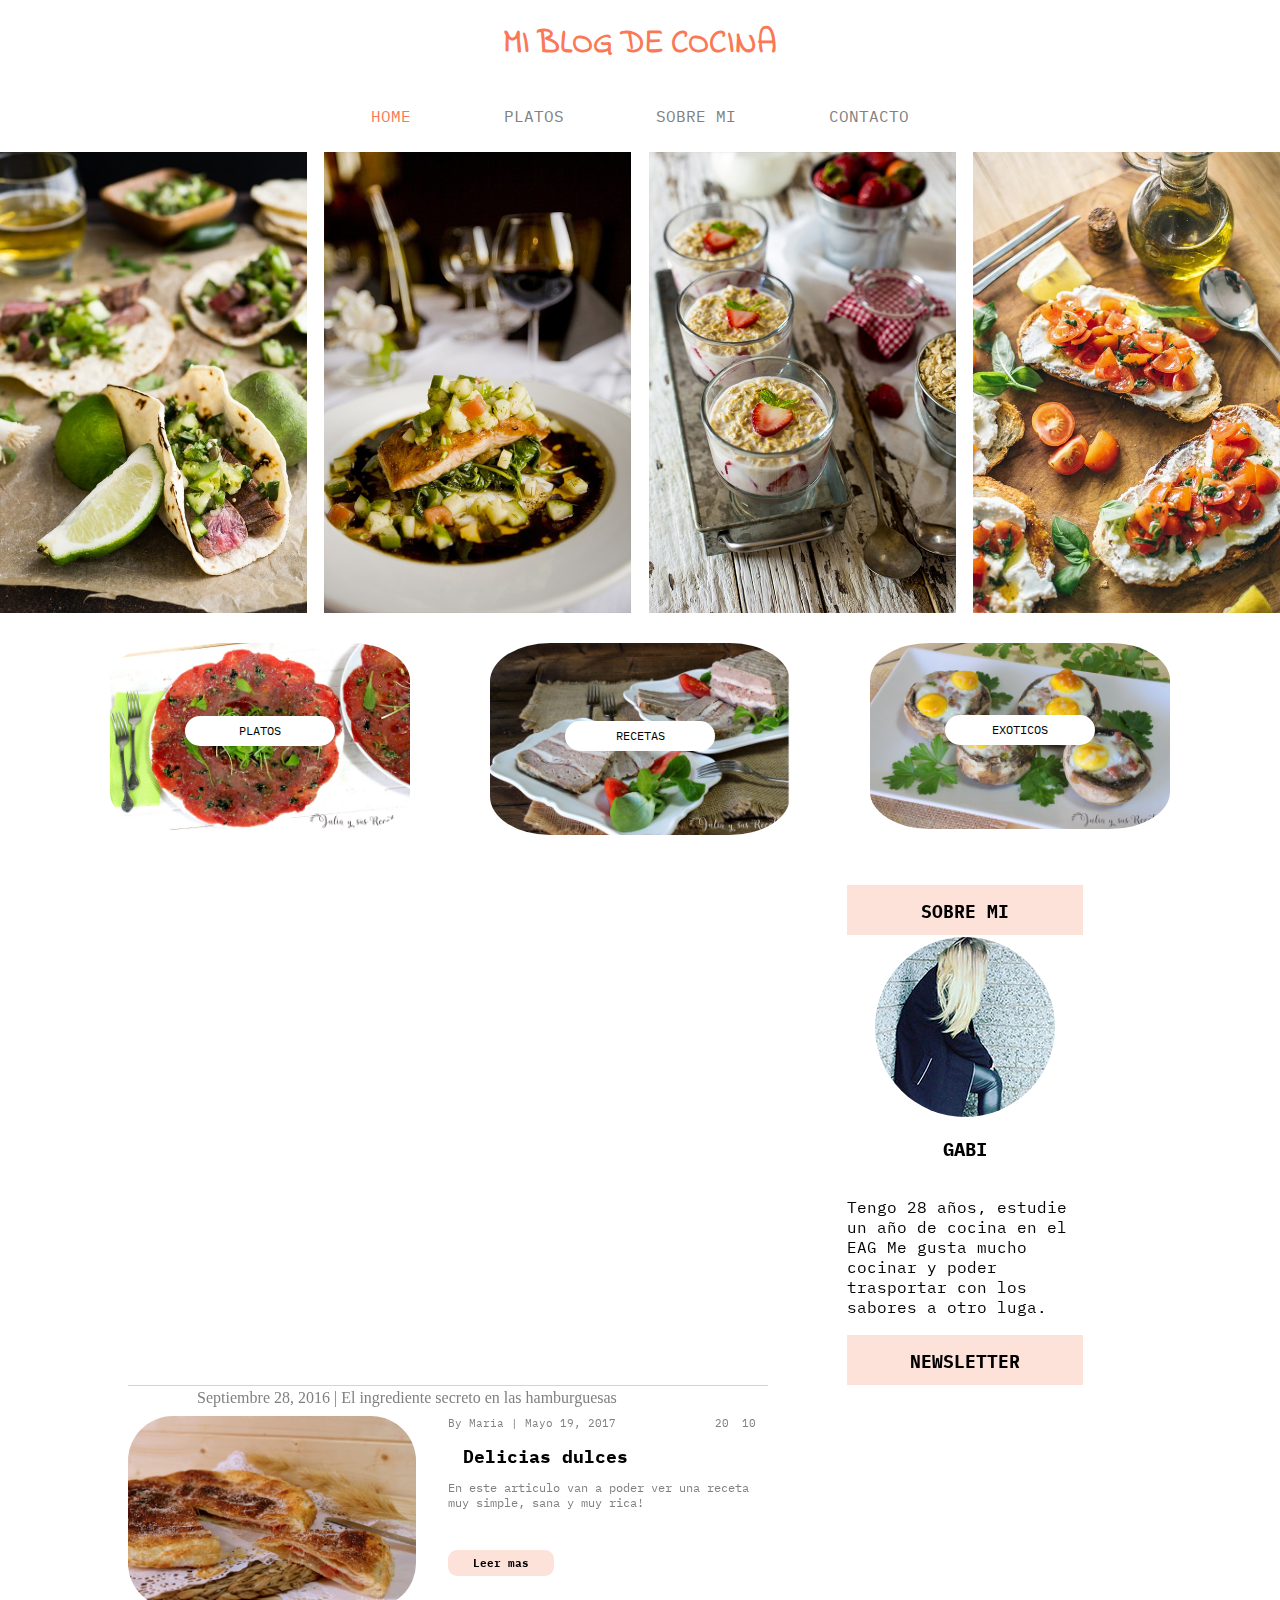
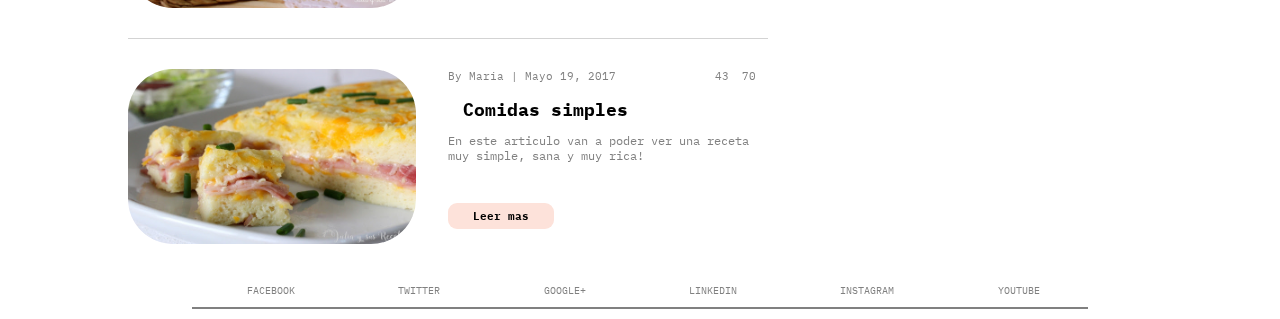
==== commit 0c469fb0: "Mobile y modificaciones" ====
--- a/html/index1.html
+++ b/html/index1.html
@@ -85,15 +85,15 @@
                     <img src="../img/platos.jpeg"/>
                     <p class="tipos">PLATOS</p>
             </figure>
-    
+            <a class="link-receta" href ="receta.html">
+             <figure class="image2">
+                    <img src="../img/recetas.JPG"/>
+                    <p class="tipos">RECETAS</p>
+             </figure>
+            </a>
             <figure class="image2">
-                <img src="../img/recetas.JPG"/>
-                <p class="tipos">RECETAS</p>
-            </figure>
-    
-            <figure class="image2">
-                <img src="../img/exoticos.JPG"/>
-                <p class="tipos">EXOTICOS</p>
+                    <img src="../img/exoticos.JPG"/>
+                    <p class="tipos">EXOTICOS</p>
             </figure>
         </section>
         <!-- GABRIELA: -->
@@ -204,6 +204,12 @@
                         <p>YOUTUBE</p>
                     </div>
                 </a>
+
+                <div class= "flechita">
+                    <a href="#"><i class="fas fa-arrow-up"></i>
+                    </a>
+                </div>
+                
             </div>
 
     </footer>
--- a/css/styles.css
+++ b/css/styles.css
@@ -1,3 +1,4 @@
+@charset "UTF-8";
 body {
   margin: 0%;
 }
@@ -78,6 +79,22 @@
   z-index: 1;
   list-style: none;
 }
+.main-list:hover .hide {
+  display: block;
+}
+.main-list a {
+  text-decoration: none;
+  color: #fa7855;
+}
+.main-list .hide {
+  display: none;
+  position: absolute;
+  background-color: white;
+  min-width: 160px;
+  box-shadow: 0px 8px 16px 0px rgba(0, 0, 0, 0.2);
+  padding: 12px 16px;
+  z-index: 1;
+}
 
 .heroe-img {
   display: none;
@@ -87,7 +104,81 @@
   width: 100%;
   display: flex;
   justify-content: space-between;
+  margin: 10px 0px 10px 0px;
+}
+
+.image-container {
+  position: relative;
+  width: 24%;
+}
+.image-container img {
+  width: 100%;
+}
+.image-container div {
+  position: absolute;
+  bottom: 0;
+  z-index: 2;
+  width: 100%;
+  height: 22%;
+  background-color: rgba(255, 93, 53, 0.5);
+}
+.image-container div p {
+  margin: 10px 8px 0px 8px;
+  text-align: justify;
+  color: white;
+  font-family: "IBM Plex Mono", monospace;
+  font-size: 14px;
+}
+.image-container div p:first-of-type {
+  font-size: 10px;
+}
+
+.profile {
+  display: flex;
+  justify-content: space-around;
+  width: 80%;
+  margin: auto;
+}
+
+.contenedor-video {
+  width: 50%;
+  height: 500px;
+}
+.contenedor-video iframe {
+  width: 100%;
+  height: 100%;
+}
+.contenedor-video figcaption {
+  color: grey;
+}
+
+.contenedor-profile {
+  width: 23%;
+  display: flex;
+  flex-direction: column;
+  align-items: center;
+  justify-content: space-between;
+  font-family: "IBM Plex Mono", monospace;
+}
+.contenedor-profile .rosa {
+  width: 100%;
+  height: 50px;
+  background-color: #fde2da;
+  font-size: 15px;
   margin: 0;
+  text-align: center;
+}
+.contenedor-profile .rosa h2 {
+  font-size: 18px;
+}
+.contenedor-profile .img-round {
+  width: 100%;
+  display: flex;
+  flex-direction: column;
+  align-items: center;
+}
+.contenedor-profile .img-round img {
+  border-radius: 50%;
 }
 
 .image-container {
@@ -168,7 +259,7 @@
   font-size: 12px;
 }
 .post-recetas-container .leer-mas {
-  width: 25%;
+  width: 70px;
   text-align: center;
   font-weight: bold;
   padding: 6px 18px;
@@ -187,13 +278,34 @@
   cursor: pointer;
 }
 
-.post-info {
-  display: flex;
-  justify-content: space-between;
-  font-size: 13px;
-  color: gray;
-}
-
+@media (max-width: 790px) {
+  .receta {
+    width: 90%;
+    margin: 0 auto;
+  }
+}
+@media (max-width: 375px) {
+  .receta {
+    display: none;
+    width: 100%;
+    margin: 0;
+    border-top: none;
+  }
+  .receta .img-container {
+    display: none;
+  }
+  .receta .post-recetas-container {
+    width: 70%;
+    margin: 0 auto;
+    text-align: center;
+  }
+  .receta .post-recetas-container .leer-mas {
+    margin: 0 auto;
+  }
+  .receta:first-of-type {
+    display: block;
+  }
+}
 .imagenes {
   width: 100%;
   display: flex;
@@ -208,14 +320,14 @@
 }
 
 .imagenes img {
-  width: 250px;
+  width: 300px;
   height: auto;
   border-radius: 20%;
 }
 
 .tipos {
   width: 50%;
-  height: 15%;
+  height: 13%;
   display: flex;
   justify-content: center;
   margin: auto;
@@ -225,7 +337,11 @@
   font-size: 12px;
   background-color: white;
   position: relative;
-  bottom: 90px;
+  bottom: 118px;
+}
+
+.link-receta p {
+  color: black;
 }
 
 footer {
@@ -327,6 +443,170 @@
   margin-left: 7px;
 }
 
+.flechita {
+  display: none;
+}
+
+.banner img {
+  width: 100%;
+}
+
+.breadcrumb {
+  margin-left: 5%;
+}
+.breadcrumb ul {
+  list-style-type: none;
+  display: flex;
+}
+.breadcrumb ul li {
+  font-family: "IBM Plex Mono", monospace;
+  font-size: 12px;
+}
+.breadcrumb ul li a {
+  text-decoration: none;
+  color: black;
+  font-weight: bold;
+}
+.breadcrumb ul li i {
+  padding-right: 9px;
+}
+.breadcrumb ul li::after {
+  content: ">";
+  padding: 0 6px;
+}
+.breadcrumb ul li:last-of-type a {
+  font-weight: normal;
+}
+.breadcrumb ul li:last-of-type::after {
+  content: "";
+}
+
+.post-receta {
+  font-family: "IBM Plex Mono", monospace;
+  width: 40%;
+  margin: 30px auto 60px;
+}
+.post-receta .img-social-container {
+  position: relative;
+}
+.post-receta .img-social-container .iconos {
+  position: absolute;
+  top: 50%;
+  left: -50px;
+  transform: translateY(-50%);
+  display: flex;
+  flex-direction: column;
+  color: white;
+  text-align: center;
+  margin-right: 10px;
+}
+.post-receta .img-social-container .iconos .facebook-r {
+  background-color: #3b5998;
+  border-radius: 100%;
+  width: 18px;
+  height: 18px;
+  padding: 2px;
+}
+.post-receta .img-social-container .iconos .twitter-r {
+  background-color: #55acee;
+  border-radius: 100%;
+  margin-top: 10px;
+  width: 18px;
+  height: 18px;
+  padding: 2px;
+}
+.post-receta .img-social-container .iconos .google-r {
+  background-color: #dd4b39;
+  border-radius: 100%;
+  margin-top: 10px;
+  width: 18px;
+  height: 18px;
+  padding: 2px;
+}
+.post-receta .img-social-container .iconos .instagram-r {
+  background-color: #8f6247;
+  border-radius: 100%;
+  margin-top: 10px;
+  width: 18px;
+  height: 18px;
+  padding: 2px;
+}
+.post-receta .img-social-container .iconos .pinterest-r {
+  background-color: #cb2027;
+  border-radius: 100%;
+  margin-top: 10px;
+  width: 18px;
+  height: 18px;
+  padding: 2px;
+}
+.post-receta .img-social-container .img-container img {
+  width: 100%;
+  border-radius: 50px;
+}
+
+.descripcion-receta h4 {
+  font-weight: bold;
+  font-size: 18px;
+  margin: 15px 0 0 15px;
+}
+.descripcion-receta p {
+  color: grey;
+  font-size: 12px;
+}
+.descripcion-receta .cita {
+  padding-left: 30px;
+  border-left: 1px solid #FA7855;
+}
+.descripcion-receta .cita p {
+  color: black;
+  font-weight: bold;
+}
+.descripcion-receta .cita span {
+  color: gray;
+  font-size: 12px;
+}
+.descripcion-receta .ingredientes li {
+  display: block;
+  color: gray;
+  font-size: 12px;
+  line-height: 18px;
+}
+.descripcion-receta .ingredientes li::before {
+  content: "•";
+  color: #fc784f;
+  padding-right: 15px;
+}
+
+@media (max-width: 790px) {
+  .post-receta {
+    width: 60%;
+  }
+}
+@media (max-width: 480px) {
+  .breadcrumb ul {
+    flex-wrap: wrap;
+    padding: 0;
+  }
+  .breadcrumb ul li:last-of-type {
+    width: 100%;
+    margin-top: 15px;
+  }
+
+  .post-receta {
+    width: 90%;
+  }
+  .post-receta .img-social-container .iconos {
+    position: relative;
+    flex-direction: row;
+    justify-content: space-around;
+    margin: 0 auto;
+    top: -10px;
+    left: 0;
+  }
+  .post-receta .img-social-container .iconos .facebook-r {
+    margin-top: 10px;
+  }
+}
 @media (max-width: 790px) {
   header .desktop-menu {
     display: none;
@@ -349,32 +629,33 @@
     display: none;
   }
 
-  .receta {
-    width: 90%;
-    margin: 0 auto;
-  }
-}
-@media (max-width: 480px) {
-  .receta {
+  .imagenes {
+    display: flex;
+    flex-direction: column;
+    align-items: center;
+  }
+
+  .flechita {
+    display: block;
+    position: relative;
+  }
+  .flechita a {
+    position: absolute;
+    right: 123px;
+    top: 23px;
+    background-color: orangered;
+    border-radius: 50%;
+  }
+  .flechita a .fa-arrow-up {
+    padding: 8px;
+    color: white;
+  }
+
+  .redes-sociales {
+    padding: 25px;
+  }
+  .redes-sociales p {
     display: none;
-    width: 100%;
-    margin: 0;
-    border-top: none;
-  }
-  .receta .img-container {
-    display: none;
-  }
-  .receta .post-recetas-container {
-    width: 70%;
-    margin: 0 auto;
-    text-align: center;
-  }
-  .receta .post-recetas-container .leer-mas {
-    margin: 0 auto;
-    width: 30%;
-  }
-  .receta:first-of-type {
-    display: block;
   }
 }
 
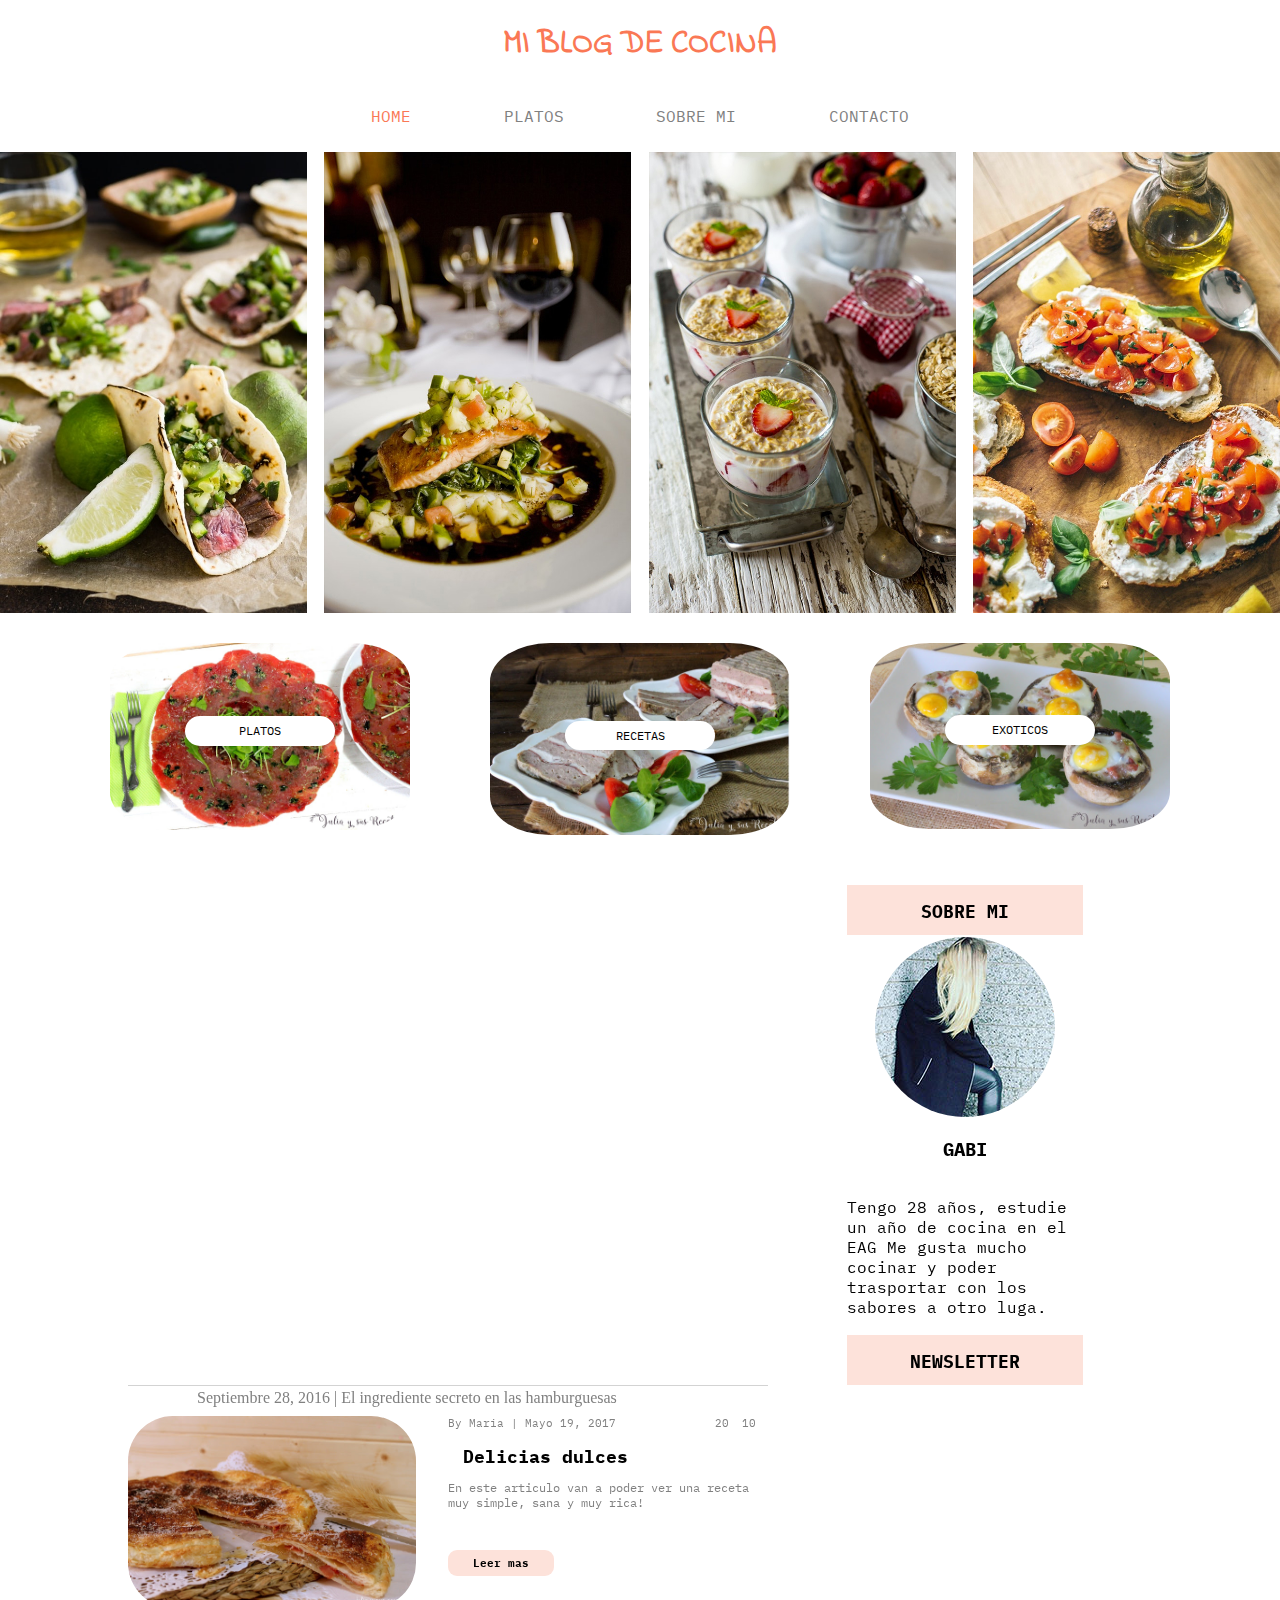
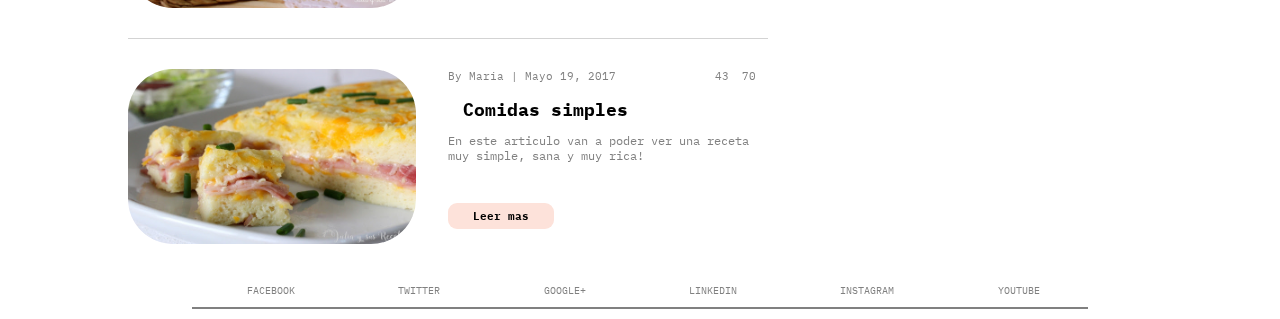
==== commit 10e5e0d7: "?" ====
--- a/html/index1.html
+++ b/html/index1.html
@@ -11,7 +11,7 @@
     <link href="https://fonts.googleapis.com/css?family=IBM+Plex+Mono" rel="stylesheet">
     <link rel="stylesheet" href="https://use.fontawesome.com/releases/v5.3.1/css/all.css" integrity="sha384-mzrmE5qonljUremFsqc01SB46JvROS7bZs3IO2EmfFsd15uHvIt+Y8vEf7N7fWAU" crossorigin="anonymous">
 </head>
-
+<!-- AGREGAR EL LINK A LA RECETA -->
 <body>
     <header>
         <!-- TODAS -->
@@ -85,15 +85,15 @@
                     <img src="../img/platos.jpeg"/>
                     <p class="tipos">PLATOS</p>
             </figure>
-            <a class="link-receta" href ="receta.html">
-             <figure class="image2">
-                    <img src="../img/recetas.JPG"/>
-                    <p class="tipos">RECETAS</p>
-             </figure>
-            </a>
+    
             <figure class="image2">
-                    <img src="../img/exoticos.JPG"/>
-                    <p class="tipos">EXOTICOS</p>
+                <img src="../img/recetas.JPG"/>
+                <p class="tipos">RECETAS</p>
+            </figure>
+    
+            <figure class="image2">
+                <img src="../img/exoticos.JPG"/>
+                <p class="tipos">EXOTICOS</p>
             </figure>
         </section>
         <!-- GABRIELA: -->
@@ -204,12 +204,6 @@
                         <p>YOUTUBE</p>
                     </div>
                 </a>
-
-                <div class= "flechita">
-                    <a href="#"><i class="fas fa-arrow-up"></i>
-                    </a>
-                </div>
-                
             </div>
 
     </footer>
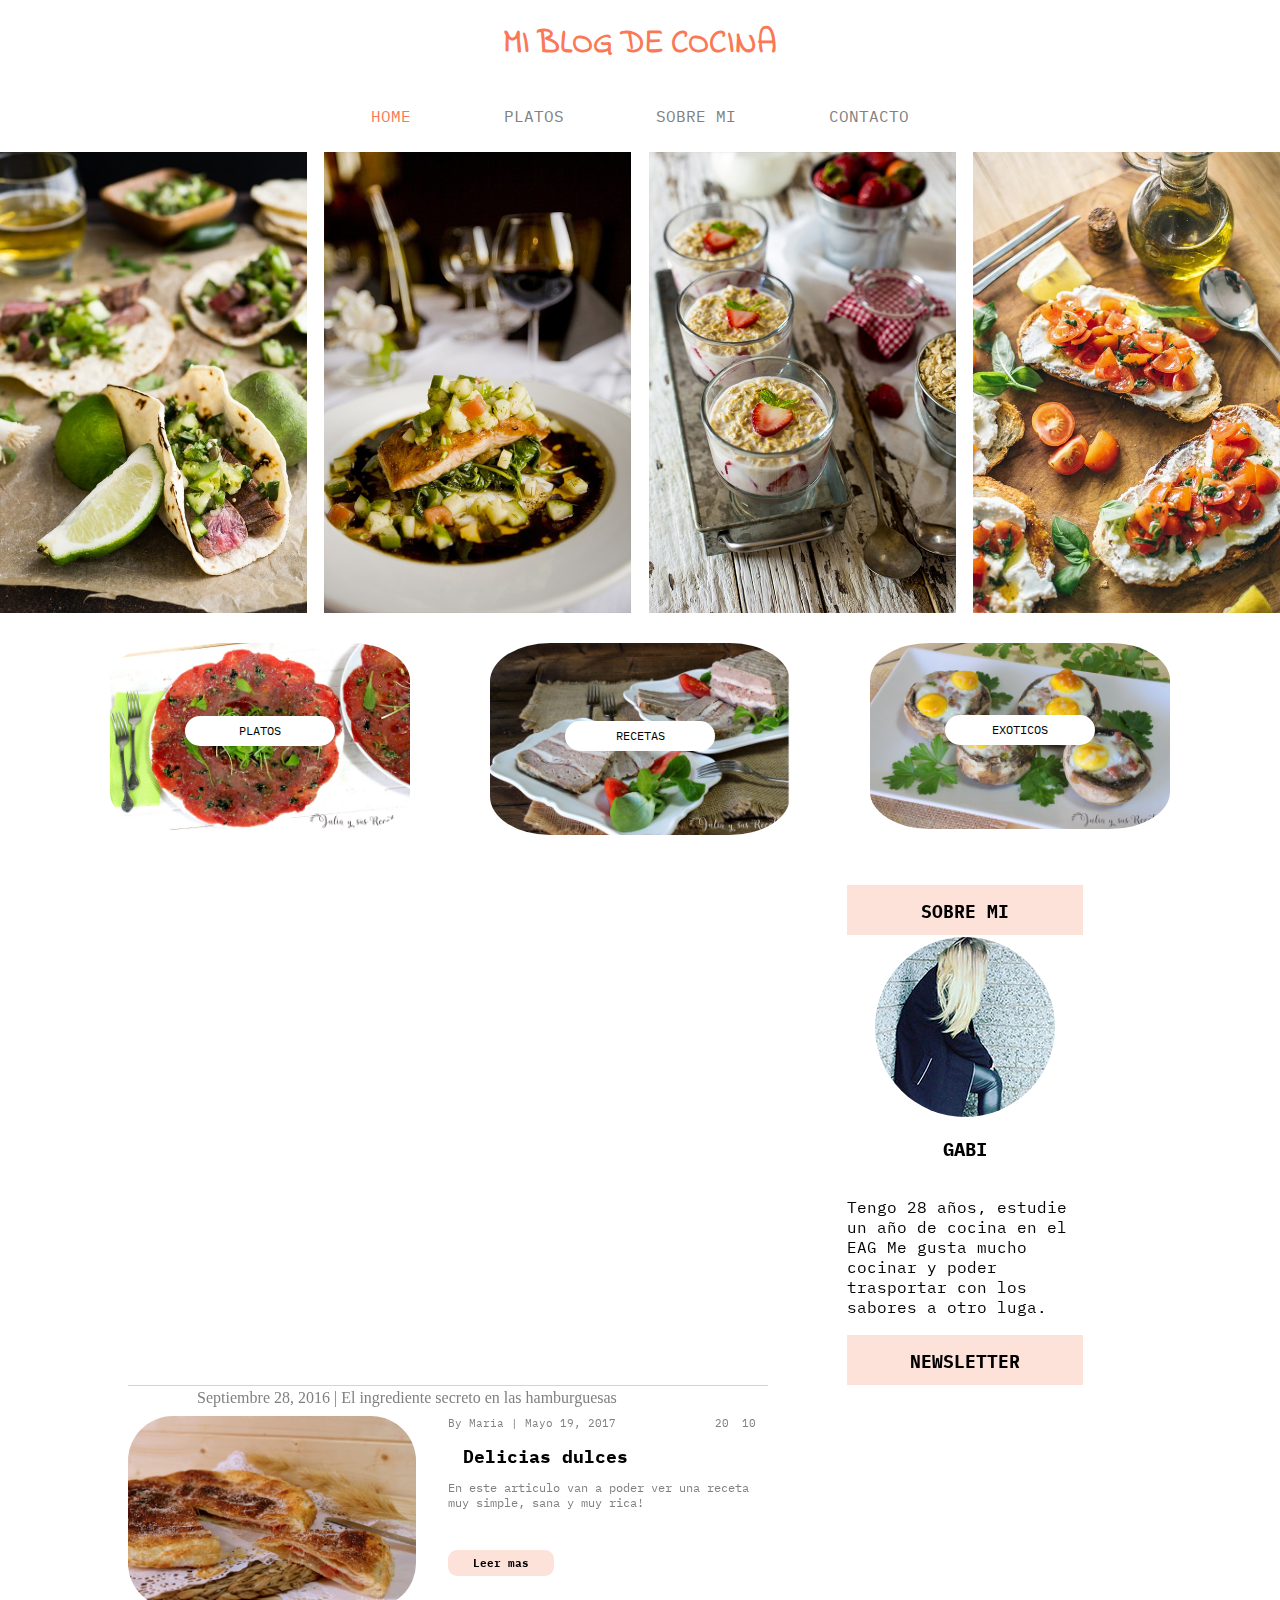
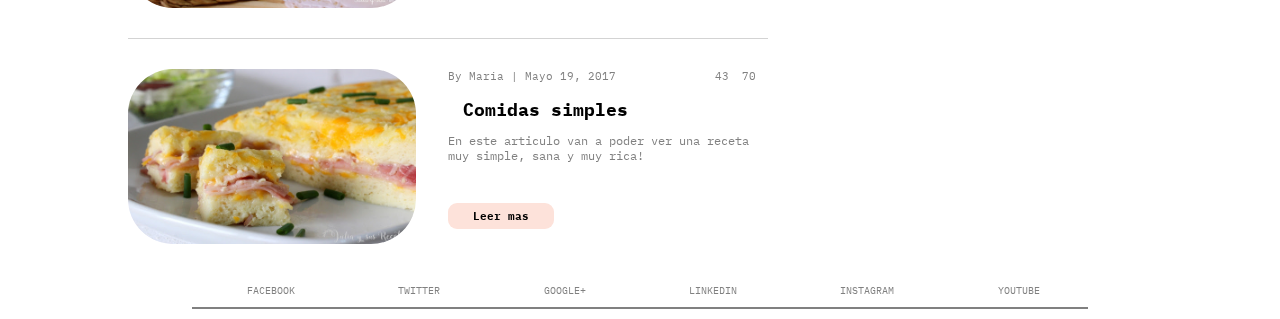
==== commit 78bd7a99: "Merge branch 'master' of https://github.com/gabrieladebenedictis/tp1" ====
--- a/html/index1.html
+++ b/html/index1.html
@@ -85,15 +85,15 @@
                     <img src="../img/platos.jpeg"/>
                     <p class="tipos">PLATOS</p>
             </figure>
-    
+            <a class="link-receta" href ="receta.html">
+             <figure class="image2">
+                    <img src="../img/recetas.JPG"/>
+                    <p class="tipos">RECETAS</p>
+             </figure>
+            </a>
             <figure class="image2">
-                <img src="../img/recetas.JPG"/>
-                <p class="tipos">RECETAS</p>
-            </figure>
-    
-            <figure class="image2">
-                <img src="../img/exoticos.JPG"/>
-                <p class="tipos">EXOTICOS</p>
+                    <img src="../img/exoticos.JPG"/>
+                    <p class="tipos">EXOTICOS</p>
             </figure>
         </section>
         <!-- GABRIELA: -->
@@ -204,6 +204,12 @@
                         <p>YOUTUBE</p>
                     </div>
                 </a>
+
+                <div class= "flechita">
+                    <a href="#"><i class="fas fa-arrow-up"></i>
+                    </a>
+                </div>
+                
             </div>
 
     </footer>
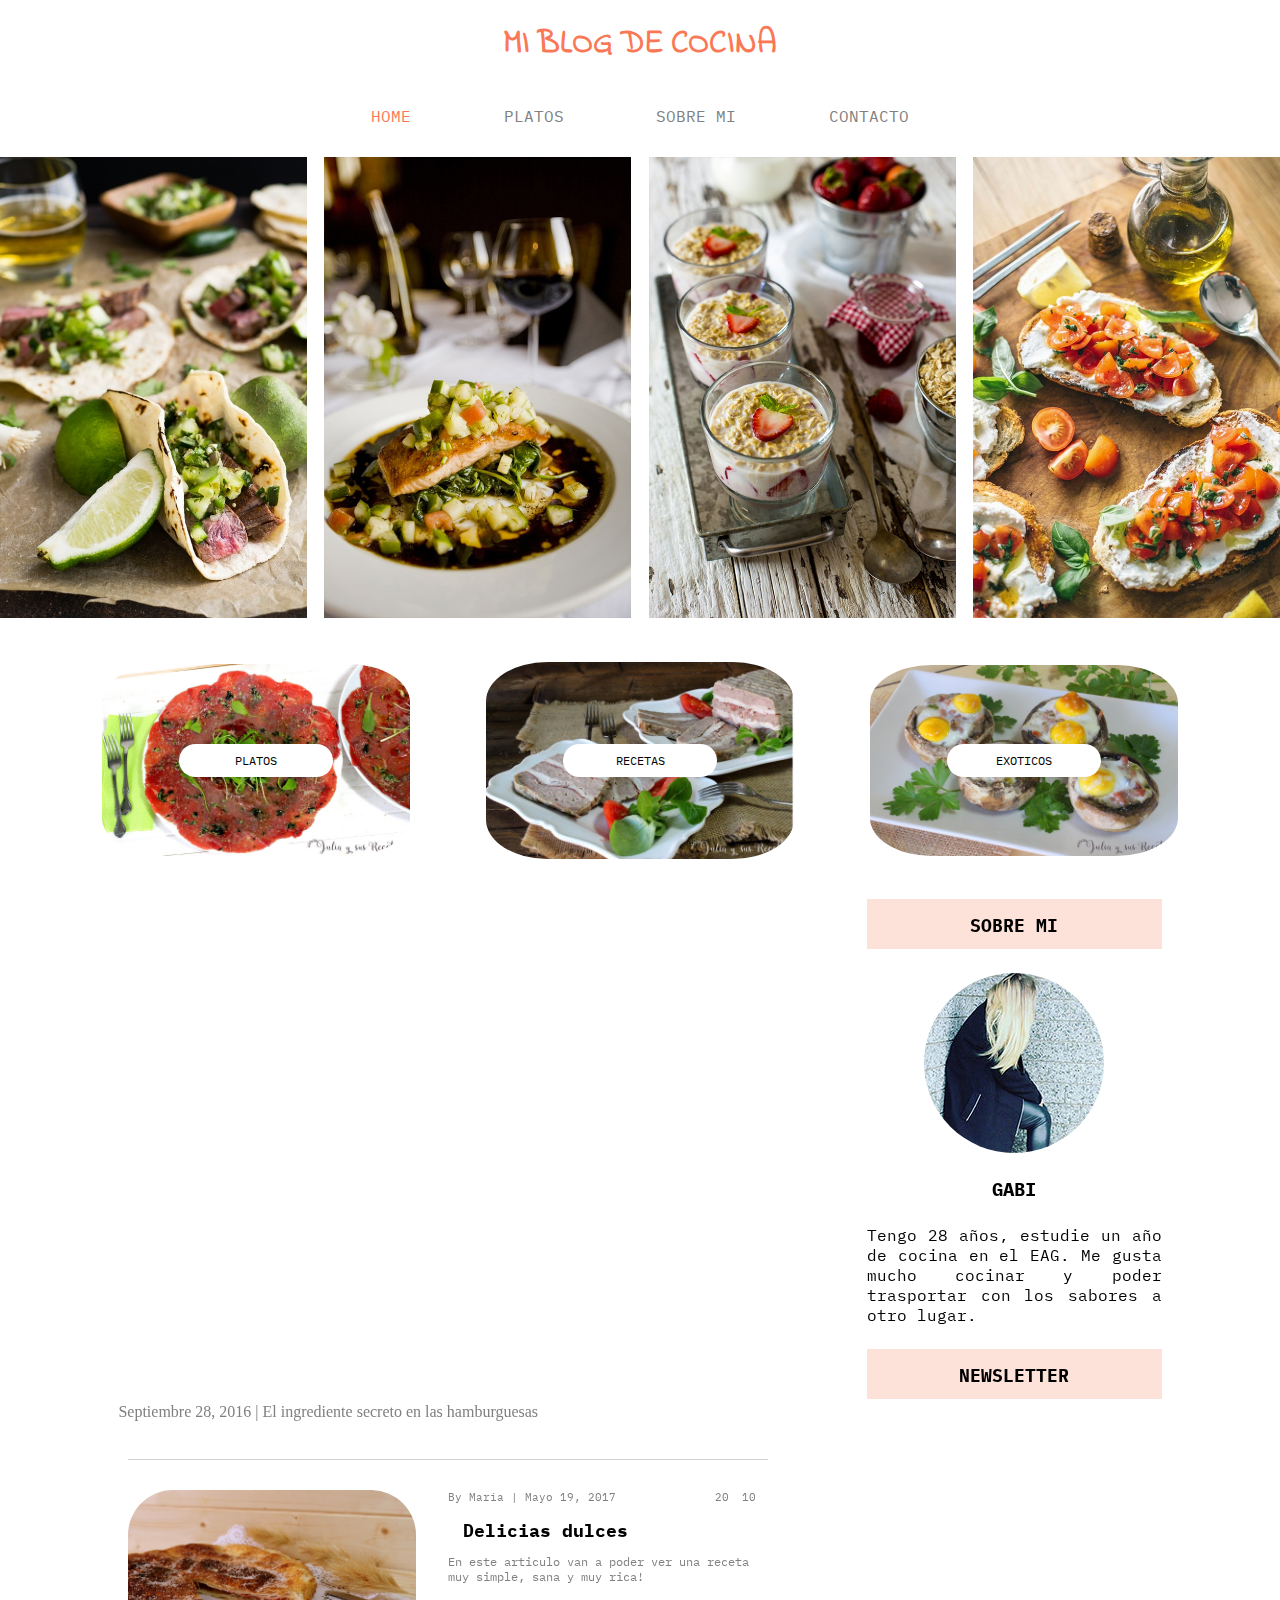
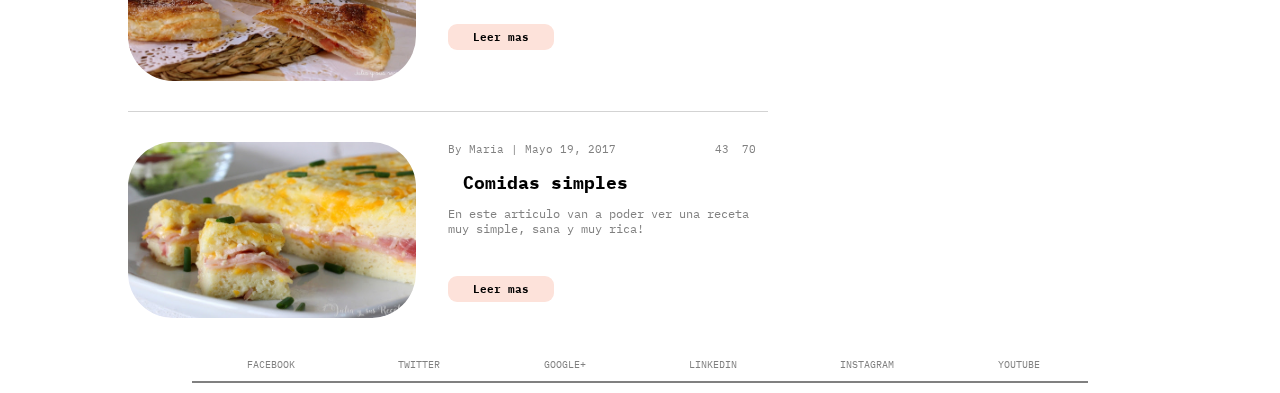
==== commit 4195a241: "made variables and fixed errors of syntax in sass" ====
--- a/html/index1.html
+++ b/html/index1.html
@@ -1,6 +1,5 @@
 <!DOCTYPE html>
 <html lang="en">
-
 <head>
     <meta charset="UTF-8">
     <meta http-equiv="X-UA-Compatible" content="ie=edge">
@@ -11,14 +10,13 @@
     <link href="https://fonts.googleapis.com/css?family=IBM+Plex+Mono" rel="stylesheet">
     <link rel="stylesheet" href="https://use.fontawesome.com/releases/v5.3.1/css/all.css" integrity="sha384-mzrmE5qonljUremFsqc01SB46JvROS7bZs3IO2EmfFsd15uHvIt+Y8vEf7N7fWAU" crossorigin="anonymous">
 </head>
-<!-- AGREGAR EL LINK A LA RECETA -->
 <body>
     <header>
         <!-- TODAS -->
         <h1>MI BLOG DE COCINA</h1>
         <nav class="desktop-menu">
             <ul class="main-list">
-                <li><a href="html/index1.html">HOME</a></li>
+                <li><a href="index1.html">HOME</a></li>
                 <li class="dropdown">PLATOS <i class="fas fa-sort-down"></i>
                     <ul class="hide">
                         <li>Ensalada</li>
@@ -47,7 +45,7 @@
     <main>
         <!-- MARIA -->
         <section class="heroe-img">
-            <img src="../img/img-1.jpg" />
+            <img src="../img/img-1.jpg"/>
         </section>
         <section class="carrousel">
             <div class="image-container">
@@ -79,21 +77,27 @@
                 </div>
             </div>
         </section>
-        <!-- PAULA: -->
+        <!-- PAULA -->
         <section class="imagenes">
             <figure class="image2">
                     <img src="../img/platos.jpeg"/>
-                    <p class="tipos">PLATOS</p>
+                <div>
+                    <p>PLATOS</p>
+                </div>
             </figure>
-            <a class="link-receta" href ="receta.html">
-             <figure class="image2">
+            <a class="link-receta" href="receta.html">
+                <figure class="image2">
                     <img src="../img/recetas.JPG"/>
-                    <p class="tipos">RECETAS</p>
-             </figure>
+                    <div>
+                        <p>RECETAS</p>
+                    </div>
+                </figure>
             </a>
             <figure class="image2">
                     <img src="../img/exoticos.JPG"/>
-                    <p class="tipos">EXOTICOS</p>
+                <div>
+                    <p>EXOTICOS</p>
+                </div>
             </figure>
         </section>
         <!-- GABRIELA: -->
@@ -104,6 +108,7 @@
                 <figcaption>Septiembre 28, 2016 | El ingrediente secreto en las hamburguesas</figcaption>
             </div>
             <div class="contenedor-profile">
+<!-- AGRANDAR EN VERSION MOBILE -->
                 <div class="rosa">
                     <h2>SOBRE MI</h2>
                 </div>
@@ -111,15 +116,14 @@
                     <img src="../img/gabi.jpg">
                 </div>
                 <h3>GABI</h3>
-                <p>Tengo 28 años, estudie un año de cocina en el EAG
-                    Me gusta mucho cocinar y poder trasportar con los sabores a otro luga.</p>
+                <p>Tengo 28 años, estudie un año de cocina en el EAG. Me gusta mucho cocinar y poder trasportar con los sabores a otro lugar.</p>
                 <div class="rosa">
                     <h2>NEWSLETTER</h2>
                 </div>
             </div>
         </section>
-        <section>
-                <!-- PAULINA -->
+    <!-- PAULINA -->
+       <section class="receta-container">
             <div class="receta">
                 <div class="img-container">
                     <img src="../img/nota1.JPG" alt="">
@@ -127,13 +131,13 @@
                 <div class="post-recetas-container">
                     <div class="post-info">
                         <div>
-                            <span>By Maria |</span>
+                        <span>By <a href="#">Maria</a> |</span>
                             <span>Mayo 19, 2017</span>
                         </div>
                         <div class="feedback">
-                            <span><i class="far fa-heart"></i>20</span>
-                            <span><i class="far fa-comments"></i>10</span>
-                            <span><i class="fas fa-share-alt"></i></span>
+                        <span><a href="#"><i class="far fa-heart"></i>20</a></span>
+                        <span><a href="#"><i class="far fa-comments"></i>10</a></span>
+                        <span><a href="#"><i class="fas fa-share-alt"></i></a></span>
                         </div>
                 </div>
                     <h4>Delicias dulces</h4>
@@ -148,13 +152,13 @@
                     <div class="post-recetas-container">
                         <div class="post-info">
                             <div>
-                                <span>By Maria |</span>
+                            <span>By <a href="#">Maria</a> |</span>
                                 <span>Mayo 19, 2017</span>
                             </div>
                             <div class="feedback">
-                                <span><i class="far fa-heart"></i>43</span>
-                                <span><i class="far fa-comments"></i>70</span>
-                                <span><i class="fas fa-share-alt"></i></span>
+                            <span><a href="#"><i class="far fa-heart"></i>43</a></span>
+                            <span><a href="#"><i class="far fa-comments"></i>70</a></span>
+                            <span><a href="#"><i class="fas fa-share-alt"></i></a></span>
                             </div>
                         </div>
                         <h4>Comidas simples</h4>
@@ -204,15 +208,12 @@
                         <p>YOUTUBE</p>
                     </div>
                 </a>
-
-                <div class= "flechita">
-                    <a href="#"><i class="fas fa-arrow-up"></i>
-                    </a>
-                </div>
-                
-            </div>
-
+            </div>
+            <div class= "flechita">
+                <a href="#">
+                    <i class="fas fa-arrow-up"></i>
+                </a>
+            </div>
     </footer>
 </body>
-
 </html>--- a/css/styles.css
+++ b/css/styles.css
@@ -7,6 +7,7 @@
   display: flex;
   flex-direction: column;
   align-items: center;
+  margin-bottom: 15px;
 }
 header h1 {
   font-family: "Indie Flower", cursive;
@@ -20,7 +21,7 @@
   display: none;
   position: relative;
   width: 80%;
-  height: 40px;
+  height: 50px;
   background-color: #FA7855;
   border-radius: 30px;
   color: white;
@@ -79,22 +80,6 @@
   z-index: 1;
   list-style: none;
 }
-.main-list:hover .hide {
-  display: block;
-}
-.main-list a {
-  text-decoration: none;
-  color: #fa7855;
-}
-.main-list .hide {
-  display: none;
-  position: absolute;
-  background-color: white;
-  min-width: 160px;
-  box-shadow: 0px 8px 16px 0px rgba(0, 0, 0, 0.2);
-  padding: 12px 16px;
-  z-index: 1;
-}
 
 .heroe-img {
   display: none;
@@ -104,27 +89,34 @@
   width: 100%;
   display: flex;
   justify-content: space-between;
-  margin: 10px 0px 10px 0px;
+  margin: 0;
 }
 
 .image-container {
   position: relative;
   width: 24%;
 }
+.image-container:hover {
+  cursor: pointer;
+}
+.image-container:hover div {
+  height: 28%;
+}
 .image-container img {
   width: 100%;
 }
 .image-container div {
   position: absolute;
   bottom: 0;
-  z-index: 2;
-  width: 100%;
-  height: 22%;
-  background-color: rgba(255, 93, 53, 0.5);
+  z-index: 1;
+  width: 100%;
+  background-color: rgba(255, 93, 53, 0.7);
+  overflow: hidden;
+  height: 0%;
+  transition: height 0.8s;
 }
 .image-container div p {
-  margin: 10px 8px 0px 8px;
-  text-align: justify;
+  margin: 10px 20px 0px 20px;
   color: white;
   font-family: "IBM Plex Mono", monospace;
   font-size: 14px;
@@ -133,16 +125,84 @@
   font-size: 10px;
 }
 
+.imagenes {
+  width: 100%;
+  display: flex;
+  justify-content: space-around;
+}
+
+.link-receta {
+  width: 24%;
+  display: flex;
+  flex-direction: column;
+  align-items: center;
+  justify-content: center;
+}
+.link-receta figure {
+  width: 100%;
+}
+.link-receta figure p {
+  color: black;
+  margin: 0%;
+  font-size: 12px;
+}
+
+.image2 {
+  margin: 40px 0px 40px 0px;
+  width: 24%;
+  display: flex;
+  flex-direction: column;
+  align-items: center;
+  justify-content: center;
+  position: relative;
+}
+.image2:hover {
+  cursor: pointer;
+}
+.image2:hover div {
+  background-color: #FA7855;
+}
+.image2:first-of-type {
+  margin-left: 5%;
+}
+.image2:last-of-type {
+  margin-right: 5%;
+}
+.image2 img {
+  width: 100%;
+  height: auto;
+  border-radius: 20%;
+}
+.image2 div {
+  z-index: 1;
+  position: absolute;
+  display: flex;
+  flex-direction: column;
+  align-items: center;
+  justify-content: center;
+  margin: auto;
+  border-radius: 20px;
+  background-color: white;
+  width: 50%;
+  height: 17%;
+}
+.image2 div p {
+  margin: 0%;
+  font-family: "IBM Plex Mono", monospace;
+  font-size: 12px;
+}
+
 .profile {
   display: flex;
   justify-content: space-around;
-  width: 80%;
+  width: 100%;
   margin: auto;
 }
 
 .contenedor-video {
   width: 50%;
   height: 500px;
+  margin-left: 5%;
 }
 .contenedor-video iframe {
   width: 100%;
@@ -153,12 +213,20 @@
 }
 
 .contenedor-profile {
+  margin-right: 5%;
   width: 23%;
   display: flex;
   flex-direction: column;
   align-items: center;
   justify-content: space-between;
   font-family: "IBM Plex Mono", monospace;
+}
+.contenedor-profile h3 {
+  margin: 0;
+}
+.contenedor-profile p {
+  margin: 0%;
+  text-align: justify;
 }
 .contenedor-profile .rosa {
   width: 100%;
@@ -181,37 +249,8 @@
   border-radius: 50%;
 }
 
-.image-container {
-  position: relative;
-  width: 24%;
-}
-.image-container:hover {
-  cursor: pointer;
-}
-.image-container:hover div {
-  height: 22%;
-}
-.image-container img {
-  width: 100%;
-}
-.image-container div {
-  position: absolute;
-  bottom: 0;
-  z-index: 1;
-  width: 100%;
-  background-color: rgba(255, 93, 53, 0.7);
-  overflow: hidden;
-  height: 0%;
-  transition: height 0.8s;
-}
-.image-container div p {
-  margin: 10px 10px 0px 10px;
-  color: white;
-  font-family: "IBM Plex Mono", monospace;
-  font-size: 14px;
-}
-.image-container div p:first-of-type {
-  font-size: 10px;
+.receta-container {
+  margin-top: 60px;
 }
 
 .receta {
@@ -244,6 +283,12 @@
 }
 .post-info .feedback span {
   padding-right: 6px;
+}
+.post-info a {
+  transition: color 0.2s ease-in-out;
+}
+.post-info a:hover {
+  color: #FA7855;
 }
 
 .post-recetas-container {
@@ -274,16 +319,244 @@
   color: black;
 }
 .post-recetas-container .leer-mas:hover {
-  background-color: #fc784f;
-  cursor: pointer;
-}
-
-@media (max-width: 790px) {
-  .receta {
-    width: 90%;
-    margin: 0 auto;
-  }
-}
+  background-color: #FA7855;
+  cursor: pointer;
+}
+
+footer {
+  display: flex;
+  justify-content: center;
+}
+footer .redes-sociales {
+  width: 70%;
+  font-family: "IBM Plex Mono", monospace;
+  color: grey;
+  font-size: 10px;
+  display: flex;
+  flex-direction: row;
+  justify-content: space-around;
+  border-bottom: 2px solid grey;
+  margin-bottom: 10px;
+}
+
+a {
+  color: grey;
+  text-decoration: none;
+}
+
+.facebook {
+  display: flex;
+  align-items: center;
+}
+.facebook:hover {
+  cursor: pointer;
+  color: #3b5998;
+}
+.facebook p {
+  margin-left: 7px;
+}
+
+.twitter {
+  display: flex;
+  align-items: center;
+}
+.twitter:hover {
+  cursor: pointer;
+  color: #55acee;
+}
+.twitter p {
+  margin-left: 7px;
+}
+
+.google {
+  display: flex;
+  align-items: center;
+}
+.google:hover {
+  cursor: pointer;
+  color: #dd4b39;
+}
+.google p {
+  margin-left: 7px;
+}
+
+.linkedin {
+  display: flex;
+  align-items: center;
+}
+.linkedin:hover {
+  cursor: pointer;
+  color: #007bb5;
+}
+.linkedin p {
+  margin-left: 7px;
+}
+
+.instagram {
+  display: flex;
+  align-items: center;
+}
+.instagram:hover {
+  cursor: pointer;
+  color: #8f6247;
+}
+.instagram p {
+  margin-left: 7px;
+}
+
+.youtube {
+  display: flex;
+  align-items: center;
+}
+.youtube:hover {
+  cursor: pointer;
+  color: #ff0000;
+}
+.youtube p {
+  margin-left: 7px;
+}
+
+.flechita .fa-arrow-up {
+  display: none;
+}
+
+.banner img {
+  width: 100%;
+}
+
+.breadcrumb {
+  margin-left: 5%;
+}
+.breadcrumb ul {
+  list-style-type: none;
+  display: flex;
+}
+
+.breadcrumb li {
+  font-family: "IBM Plex Mono", monospace;
+  font-size: 12px;
+}
+.breadcrumb li a {
+  text-decoration: none;
+  color: black;
+  font-weight: bold;
+  transition: color 0.2s ease-in-out;
+}
+.breadcrumb li a:hover {
+  color: #FA7855;
+}
+.breadcrumb li i {
+  padding-right: 9px;
+}
+.breadcrumb li::after {
+  content: ">";
+  padding: 0 6px;
+}
+.breadcrumb li:last-of-type a {
+  font-weight: normal;
+}
+.breadcrumb li:last-of-type::after {
+  content: "";
+}
+
+.post-receta {
+  font-family: "IBM Plex Mono", monospace;
+  width: 40%;
+  margin: 30px auto 60px;
+}
+
+.img-social-container {
+  position: relative;
+}
+.img-social-container .iconos {
+  position: absolute;
+  top: 50%;
+  left: -50px;
+  transform: translateY(-50%);
+  display: flex;
+  flex-direction: column;
+  color: white;
+  text-align: center;
+  margin-right: 10px;
+}
+.img-social-container .iconos .facebook-r {
+  background-color: #3b5998;
+  border-radius: 100%;
+  width: 18px;
+  height: 18px;
+  padding: 2px;
+}
+.img-social-container .iconos .twitter-r {
+  background-color: #55acee;
+  margin-top: 10px;
+  border-radius: 100%;
+  width: 18px;
+  height: 18px;
+  padding: 2px;
+}
+.img-social-container .iconos .google-r {
+  background-color: #dd4b39;
+  margin-top: 10px;
+  border-radius: 100%;
+  width: 18px;
+  height: 18px;
+  padding: 2px;
+}
+.img-social-container .iconos .instagram-r {
+  background-color: #8f6247;
+  margin-top: 10px;
+  border-radius: 100%;
+  width: 18px;
+  height: 18px;
+  padding: 2px;
+}
+.img-social-container .iconos .pinterest-r {
+  background-color: #cb2027;
+  margin-top: 10px;
+  border-radius: 100%;
+  width: 18px;
+  height: 18px;
+  padding: 2px;
+}
+.img-social-container .img-container img {
+  width: 100%;
+  border-radius: 50px;
+}
+
+.descripcion-receta h4 {
+  font-weight: bold;
+  font-size: 18px;
+  margin: 15px 0 0 15px;
+}
+.descripcion-receta p {
+  color: grey;
+  font-size: 12px;
+}
+.descripcion-receta .cita {
+  padding-left: 30px;
+  border-left: 1px solid #FA7855;
+}
+.descripcion-receta .cita p {
+  color: black;
+  font-weight: bold;
+}
+.descripcion-receta .cita span {
+  color: gray;
+  font-size: 12px;
+}
+
+.ingredientes li {
+  display: block;
+  color: gray;
+  font-size: 12px;
+  line-height: 18px;
+}
+.ingredientes li::before {
+  content: "•";
+  color: #FA7855;
+  padding-right: 15px;
+}
+
 @media (max-width: 375px) {
   .receta {
     display: none;
@@ -306,282 +579,6 @@
     display: block;
   }
 }
-.imagenes {
-  width: 100%;
-  display: flex;
-  justify-content: center;
-}
-
-.image2:hover {
-  cursor: pointer;
-}
-.image2:hover p {
-  background-color: #fc784f;
-}
-
-.imagenes img {
-  width: 300px;
-  height: auto;
-  border-radius: 20%;
-}
-
-.tipos {
-  width: 50%;
-  height: 13%;
-  display: flex;
-  justify-content: center;
-  margin: auto;
-  line-height: 30px;
-  border-radius: 20px;
-  font-family: "IBM Plex Mono", monospace;
-  font-size: 12px;
-  background-color: white;
-  position: relative;
-  bottom: 118px;
-}
-
-.link-receta p {
-  color: black;
-}
-
-footer {
-  display: flex;
-  justify-content: center;
-}
-footer .redes-sociales {
-  width: 70%;
-  font-family: "IBM Plex Mono", monospace;
-  color: grey;
-  font-size: 10px;
-  display: flex;
-  flex-direction: row;
-  justify-content: space-around;
-  border-bottom: 2px solid grey;
-  margin-bottom: 10px;
-}
-
-a {
-  color: grey;
-  text-decoration: none;
-}
-
-.facebook {
-  display: flex;
-  flex-direction: row;
-  align-items: center;
-}
-.facebook:hover {
-  cursor: pointer;
-  color: #3b5998;
-}
-.facebook p {
-  margin-left: 7px;
-}
-
-.twitter {
-  display: flex;
-  flex-direction: row;
-  align-items: center;
-}
-.twitter:hover {
-  cursor: pointer;
-  color: #55acee;
-}
-.twitter p {
-  margin-left: 7px;
-}
-
-.google {
-  display: flex;
-  flex-direction: row;
-  align-items: center;
-}
-.google:hover {
-  cursor: pointer;
-  color: #dd4b39;
-}
-.google p {
-  margin-left: 7px;
-}
-
-.linkedin {
-  display: flex;
-  flex-direction: row;
-  align-items: center;
-}
-.linkedin:hover {
-  cursor: pointer;
-  color: #007bb5;
-}
-.linkedin p {
-  margin-left: 7px;
-}
-
-.instagram {
-  display: flex;
-  flex-direction: row;
-  align-items: center;
-}
-.instagram:hover {
-  cursor: pointer;
-  color: #8f6247;
-}
-.instagram p {
-  margin-left: 7px;
-}
-
-.youtube {
-  display: flex;
-  flex-direction: row;
-  align-items: center;
-}
-.youtube:hover {
-  cursor: pointer;
-  color: #ff0000;
-}
-.youtube p {
-  margin-left: 7px;
-}
-
-.flechita {
-  display: none;
-}
-
-.banner img {
-  width: 100%;
-}
-
-.breadcrumb {
-  margin-left: 5%;
-}
-.breadcrumb ul {
-  list-style-type: none;
-  display: flex;
-}
-.breadcrumb ul li {
-  font-family: "IBM Plex Mono", monospace;
-  font-size: 12px;
-}
-.breadcrumb ul li a {
-  text-decoration: none;
-  color: black;
-  font-weight: bold;
-}
-.breadcrumb ul li i {
-  padding-right: 9px;
-}
-.breadcrumb ul li::after {
-  content: ">";
-  padding: 0 6px;
-}
-.breadcrumb ul li:last-of-type a {
-  font-weight: normal;
-}
-.breadcrumb ul li:last-of-type::after {
-  content: "";
-}
-
-.post-receta {
-  font-family: "IBM Plex Mono", monospace;
-  width: 40%;
-  margin: 30px auto 60px;
-}
-.post-receta .img-social-container {
-  position: relative;
-}
-.post-receta .img-social-container .iconos {
-  position: absolute;
-  top: 50%;
-  left: -50px;
-  transform: translateY(-50%);
-  display: flex;
-  flex-direction: column;
-  color: white;
-  text-align: center;
-  margin-right: 10px;
-}
-.post-receta .img-social-container .iconos .facebook-r {
-  background-color: #3b5998;
-  border-radius: 100%;
-  width: 18px;
-  height: 18px;
-  padding: 2px;
-}
-.post-receta .img-social-container .iconos .twitter-r {
-  background-color: #55acee;
-  border-radius: 100%;
-  margin-top: 10px;
-  width: 18px;
-  height: 18px;
-  padding: 2px;
-}
-.post-receta .img-social-container .iconos .google-r {
-  background-color: #dd4b39;
-  border-radius: 100%;
-  margin-top: 10px;
-  width: 18px;
-  height: 18px;
-  padding: 2px;
-}
-.post-receta .img-social-container .iconos .instagram-r {
-  background-color: #8f6247;
-  border-radius: 100%;
-  margin-top: 10px;
-  width: 18px;
-  height: 18px;
-  padding: 2px;
-}
-.post-receta .img-social-container .iconos .pinterest-r {
-  background-color: #cb2027;
-  border-radius: 100%;
-  margin-top: 10px;
-  width: 18px;
-  height: 18px;
-  padding: 2px;
-}
-.post-receta .img-social-container .img-container img {
-  width: 100%;
-  border-radius: 50px;
-}
-
-.descripcion-receta h4 {
-  font-weight: bold;
-  font-size: 18px;
-  margin: 15px 0 0 15px;
-}
-.descripcion-receta p {
-  color: grey;
-  font-size: 12px;
-}
-.descripcion-receta .cita {
-  padding-left: 30px;
-  border-left: 1px solid #FA7855;
-}
-.descripcion-receta .cita p {
-  color: black;
-  font-weight: bold;
-}
-.descripcion-receta .cita span {
-  color: gray;
-  font-size: 12px;
-}
-.descripcion-receta .ingredientes li {
-  display: block;
-  color: gray;
-  font-size: 12px;
-  line-height: 18px;
-}
-.descripcion-receta .ingredientes li::before {
-  content: "•";
-  color: #fc784f;
-  padding-right: 15px;
-}
-
-@media (max-width: 790px) {
-  .post-receta {
-    width: 60%;
-  }
-}
 @media (max-width: 480px) {
   .breadcrumb ul {
     flex-wrap: wrap;
@@ -595,7 +592,8 @@
   .post-receta {
     width: 90%;
   }
-  .post-receta .img-social-container .iconos {
+
+  .img-social-container .iconos {
     position: relative;
     flex-direction: row;
     justify-content: space-around;
@@ -603,8 +601,23 @@
     top: -10px;
     left: 0;
   }
-  .post-receta .img-social-container .iconos .facebook-r {
+  .img-social-container .iconos .facebook-r {
     margin-top: 10px;
+  }
+}
+@media (max-width: 700px) {
+  .contenedor-video {
+    display: none;
+  }
+
+  .contenedor-profile {
+    width: 100%;
+  }
+  .contenedor-profile .rosa {
+    width: 100%;
+  }
+  .contenedor-profile .img-round {
+    padding-top: 20px;
   }
 }
 @media (max-width: 790px) {
@@ -633,20 +646,54 @@
     display: flex;
     flex-direction: column;
     align-items: center;
+    margin: 30px 0;
+  }
+  .imagenes .image2 {
+    width: 80%;
+    margin: 18px 0 18px 0;
+  }
+  .imagenes .image2 p {
+    font-size: 20px;
+  }
+
+  .receta {
+    width: 90%;
+    margin: 0 auto;
+  }
+
+  .link-receta {
+    width: 100%;
+    margin: 0;
+  }
+
+  .contenedor-video {
+    display: none;
+  }
+
+  footer {
+    position: relative;
+  }
+  footer p {
+    display: none;
+  }
+  footer .fa-youtube, footer .fa-facebook-square, footer .fa-twitter, footer .fa-instagram, footer .fa-linkedin, footer .fa-google-plus-g {
+    font-size: 24px;
   }
 
   .flechita {
+    display: flex;
+    flex-direction: column;
+    align-items: center;
+    justify-content: center;
+    position: absolute;
+    background-color: #FA7855;
+    border-radius: 50%;
+    width: 30px;
+    height: 30px;
+    top: 70%;
+  }
+  .flechita .fa-arrow-up {
     display: block;
-    position: relative;
-  }
-  .flechita a {
-    position: absolute;
-    right: 123px;
-    top: 23px;
-    background-color: orangered;
-    border-radius: 50%;
-  }
-  .flechita a .fa-arrow-up {
     padding: 8px;
     color: white;
   }
@@ -657,6 +704,11 @@
   .redes-sociales p {
     display: none;
   }
+
+  .receta {
+    width: 90%;
+    margin: 0 auto;
+  }
 }
 
 /*# sourceMappingURL=styles.css.map */
